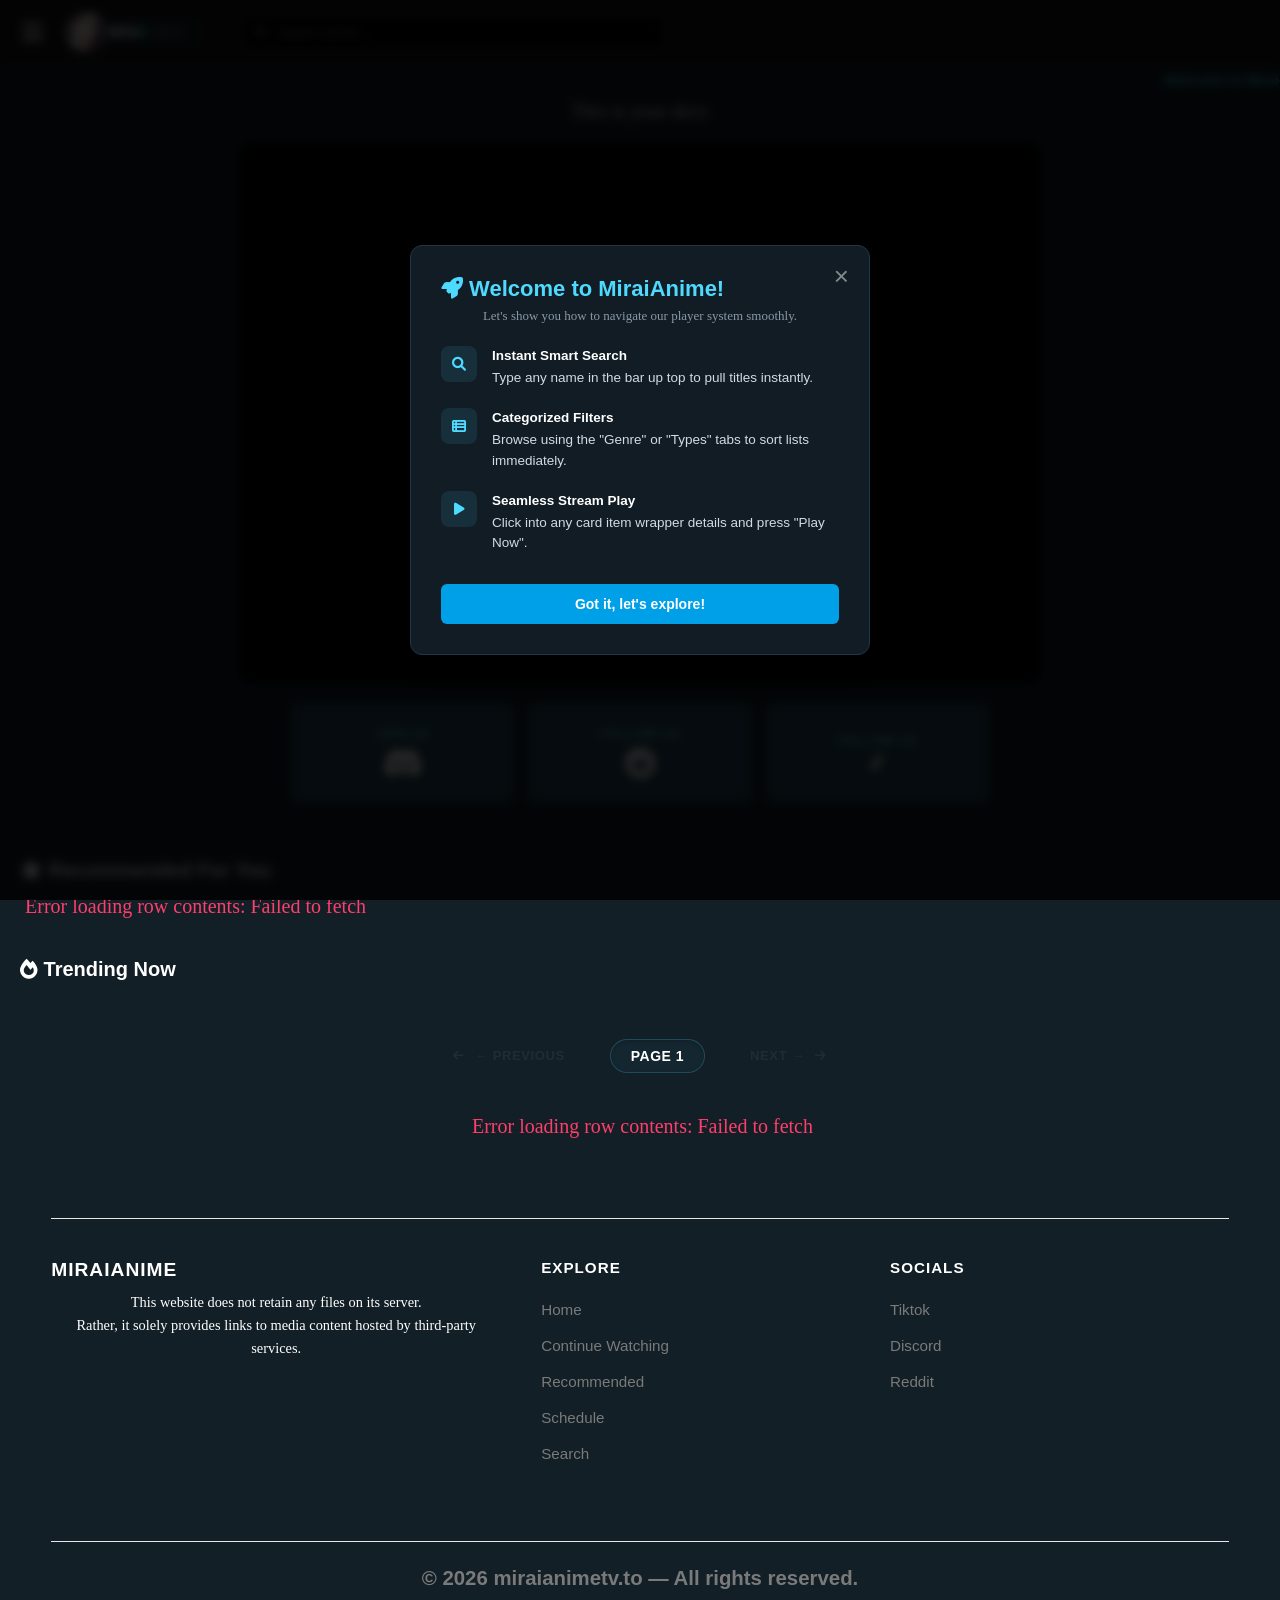
==== index.html @ 76610ba8 "Add files via upload" ====
<!DOCTYPE html>
<html lang="en">
<head>
    <meta charset="UTF-8">
    <meta http-equiv="X-UA-Compatible" content="IE=edge">
    <meta name="viewport" content="width=device-width, initial-scale=1.0">
    <title>Home - Mirai - Watch Anime Online, Free Anime Streaming</title>
    <link rel="icon" type="image/png" href="./Iroha.png">
    <link rel="stylesheet" href="./style.css">
    <link rel="stylesheet" href="./stylesheet.css">
    <link rel="stylesheet" href="https://cdnjs.cloudflare.com/ajax/libs/font-awesome/6.0.0-beta2/css/all.min.css" integrity="sha512-YWzhKL2whUzgiheMoBFwW8CKV4qpHQAEuvilg9FAn5VJUDwKZZxkJNuGM4XkWuk94WCrrwslk8yWNGmY1EduTA==" crossorigin="anonymous" referrerpolicy="no-referrer" /></head>
<body>
    <header>
    <nav>
           <ul class='nav-bar'>
                <input type='checkbox' id='check' />
                <label for="check" class="open-menu"><i class="fas fa-bars"></i></label>
                <label for="check" class="close-menu"><i class="fas fa-times"></i></label>

                <li class='logo'>
                    <a href='index.html'><img src='New Project 60 [25AD541].png' alt="Logo"/></a>
                </li>

                <li class="nav-search-item">
                    <div class="search-wrap">
                        <span class="search-icon" id="animeSearchBtn" style="cursor: pointer;"><i class="fas fa-search"></i></span>
                        <input type="text" id="animeSearchBox" placeholder="Search anime...">
                    </div>
                </li>

                <span class="menu">
                    <li>
                     <a href="index.html">Home</a></li>
                    <li class="nav-dropdown">
                                  <a href="#" class="dropdown-toggle" aria-haspopup="true" aria-expanded="false">
                                 Genre <i class="fas fa-angle-down"></i>
                           </a>
                          <ul class="dropdown-menu">
                            <li><button class="genre-link" data-genre="Action">Action</button></li>
                            <li><button class="genre-link" data-genre="Adventure">Adventure</button></li>
                            <li><button class="genre-link" data-genre="Comedy">Comedy</button></li>
                            <li><button class="genre-link" data-genre="Drama">Drama</button></li>
                            <li><button class="genre-link" data-genre="Ecchi">Ecchi</button></li>
                            <li><button class="genre-link" data-genre="Fantasy">Fantasy</button></li>
                            <li><button class="genre-link" data-genre="Horror">Horror</button></li>
                            <li><button class="genre-link" data-genre="Mahou Shoujo">Magical Girl</button></li>
                            <li><button class="genre-link" data-genre="Mecha">Mecha</button></li>
                            <li><button class="genre-link" data-genre="Music">Music</button></li>
                            <li><button class="genre-link" data-genre="Mystery">Mystery</button></li>
                            <li><button class="genre-link" data-genre="Psychological">Psychological</button></li>
                            <li><button class="genre-link" data-genre="Romance">Romance</button></li>
                            <li><button class="genre-link" data-genre="Sci-Fi">Sci-Fi</button></li>
                            <li><button class="genre-link" data-genre="Slice of Life">Slice of Life</button></li>
                            <li><button class="genre-link" data-genre="Sports">Sports</button></li>
                            <li><button class="genre-link" data-genre="Supernatural">Supernatural</button></li>
                            <li><button class="genre-link" data-genre="Thriller">Thriller</button></li>
</ul>
                    </li>
                    <li class="nav-dropdown">
                        <a href="#" class="dropdown-toggle" aria-haspopup="true" aria-expanded="false">
                            Types <i class="fas fa-angle-down"></i>
                        </a>
                        <ul class="dropdown-menu">
                            <li><button type="button" class="types-link" data-type="TV">TV Series</button></li>
                            <li><button type="button" class="types-link" data-type="MOVIE">Movies</button></li>
                            <li><button type="button" class="types-link" data-type="OVA">OVAs</button></li>
                            <li><button type="button" class="types-link" data-type="ONA">ONAs</button></li>
                            <li><button type="button" class="types-link" data-type="SPECIAL">Specials</button></li>
                            <li><button type="button" class="types-link" data-type="MUSIC">Music</button></li>
                        </ul>
                    </li>
                    <li><a href="">Updated</a></li>
                    <li><a href="">Feedback</a></li>
                </span>
            </ul>
        </nav>

    </header>

   
<marquee style="color: #4ed9ff; font-weight: bold; background-color: #121f26; padding: 8px 0; font-size: 14px; border-radius: 4px;">
        Welcome to Mirai-Anime! Stream your favorite series here at Miraianime
    </marquee>

<center>
<p><a href="https://share.google/QxGYC4pNsS1mOfUmy">This is your devs</a></p>
</center>
<center>
<div class="hero-container">
  <video id="hero-video" autoplay muted playsinline>
    <source src="irohamirai.mp4" type="video/mp4">
  </video>
  
  
  <img id="hero-image" src="Irohaa.jpg" alt="Hero Image" class="fade-out">
</div>

<div class="follow-us-row">
    <div class="follow-us-card">
        <span class="follow-us-label">Join us</span>
        <a href="https://discord.gg/sxFWDnvRP" target="_blank"><i class="fab fa-discord fa-2x"></i></a>
    </div>
    <div class="follow-us-card">
        <span class="follow-us-label">Follow us</span>
        <a href="https://www.reddit.com/user/Mirai-Animedev/?utm_source=share&utm_medium=mweb3x&utm_name=mweb3xcss&utm_term=1&utm_content=share_button" target="_blank"><i class="fab fa-reddit fa-2x"></i></a>
    </div>
    <div class="follow-us-card">
        <span class="follow-us-label">Follow us</span>
        <a href="https://www.tiktok.com/@miraianimeio?is_from_webapp=1&sender_device=pc" target="_blank"><i class="fab fa-tiktok"></i></a>
</div>
</center>
<br>
<br> 

     
    <div id="search-results-section" style="display: none;">
        <h3 class="section-title" id="search-title">🔍 Search Results</h3>
        <div id="search-container" class="anime-grid-container"></div>
    </div>

    
    <div id="main-homepage-content">
        
        <h3 class="section-title"><i class="fas fa-star"></i> Recommended For You</h3>
        <div class="carousel-viewport">
            <div id="recommended-container" class="anime-carousel-track"></div>
        </div>

        
        <h3 class="section-title"><i class="fas fa-fire"></i> Trending Now</h3>
        <div class="trending-controls">
            <button id="trending-prev-btn" type="button" disabled>&larr; Previous</button>
            <span id="trending-page-indicator" style="color: #ffffff; font-size: 14px;">Page 1</span>
            <button id="trending-next-btn" type="button" disabled>Next &rarr;</button>
        </div>
        <div id="trending-container" class="anime-grid-container"></div>
    </div>


     <footer class="modern-footer">
  <div class="footer-container"> 
    <div class="brand-section">
      <h2 class="footer-logo">MIRAIANIME</h2>
      <p class="footer-disclaimer">
        This website does not retain any files on its server.<br>
        Rather, it solely provides links to media content hosted by third-party services.
      </p>
    </div>

   
    <div class="footer-links-group">
      
      <div class="footer-col">
        <h3>EXPLORE</h3>
        <ul>
          <li><a href="#">Home</a></li>
          <li><a href="#">Continue Watching</a></li>
          <li><a href="#">Recommended</a></li>
          <li><a href="#">Schedule</a></li>
          <li><a href="#">Search</a></li>
        </ul>
      </div>

      
      <div class="footer-col">
        <h3>SOCIALS</h3>
        <ul>
          <li><a href="https://www.tiktok.com/@miraianimeio?is_from_webapp=1&sender_device=pc">Tiktok</a></li>
          <li><a href="https://discord.gg/sxFWDnvRP">Discord</a></li>
          <li><a href="https://www.reddit.com/user/Mirai-Animedev/?utm_source=share&utm_medium=mweb3x&utm_name=mweb3xcss&utm_term=1&utm_content=share_button">Reddit</a></li>
        </ul>
      </div>
    </div>
  </div>

  
  <div class="footer-bottom">
    <h2>&copy; 2026 miraianimetv.to &mdash; All rights reserved.</h2>
  </di>
</footer>





    <script src="script.js"></script>
</body>
</html>
---- style.css ----
* {
    box-sizing: border-box;
    margin: 0;
    padding: 0;
}

body {
    font-family: "Poppins", sans-serif;
    --color1: #FFF ;
    --color2: #181818 ;
    background-color: #121f26;
}

header {
    position: sticky;
    top: 0;
    z-index: 999999;
}

.nav-bar {
    width: 100%;
    display: flex;
    justify-content: flex-start;
    align-items: center;
    gap: 12px;
    list-style: none;
    position: relative;
    background-color: var(--color2);
    padding: 12px 18px;
    z-index: 999999;
}

.nav-search-item {
    position: relative;
    flex-grow: 1;
    max-width: 420px;
    margin: 0 0 0 10px;
    padding: 0;
}

.search-wrap {
    position: relative;
    width: 100%;
    display: flex;
    align-items: center;
}

#animeSearchBox {
    width: 100%;
    padding: 8px 12px 8px 34px;
    background-color: #050505;
    border: 1px solid #27272a;
    border-radius: 6px;
    color: #ffffff;
    font-size: 13px;
    outline: none;
    transition: all 0.2s ease;
}

.search-icon {
    position: absolute;
    left: 12px;
    z-index: 2;
    color: #71717a;
    pointer-events: none;
    font-size: 12px;
}

.logo {
    height: 40px;
    display: flex;
    align-items: center;
    flex-shrink: 0;
    overflow: hidden;
    margin-left: 0;
}

.logo img {
    height: 100%;     
    width: 172px;      
    object-fit: contain; 
    display: block;
}

/* Hamburger-toggled dropdown panel, same look at every screen size */
.menu {
    display: flex;
    flex-direction: column;
    align-items: center;
    justify-content: flex-start;
    gap: 16px;
    position: absolute;
    top: 64px;
    left: 10px;
    right: auto;
    width: 200px;
    z-index: 1000001;
    background-color: var(--color2);
    border: 1px solid #2d3748;
    border-radius: 8px;
    padding: 16px 20px;
    box-shadow: 0 18px 38px rgba(0,0,0,.35);
    opacity: 0;
    visibility: hidden;
    transform: translateX(-20px);
    transition: transform 0.3s cubic-bezier(0.4, 0, 0.2, 1), opacity 0.3s ease, visibility 0.3s;
}

.menu > li {
    padding-left: 0;
    margin: 0;
    flex-basis: auto;
    width: 100%;
    text-align: center;
}

.menu li a, .menu li button {
    display: inline-block;
    text-decoration: none;
    color: var(--color1);
    text-align: center;
    transition: color 0.2s ease-in-out;
    position: relative;
    text-transform: uppercase;
    background: transparent;
    border: 0;
    cursor: pointer;
    font: inherit;
    width: 100%;
    padding: 8px 0;
}

.menu li a:hover, .menu li button:hover {
    color: #4ed9ff;
    background-color: rgba(78, 217, 255, 0.08);
}

#check:checked ~ .menu {
    opacity: 1;
    visibility: visible;
    transform: translateX(0);
}

#check:checked ~ .open-menu {
    display: none !important;
}

#check:checked ~ .close-menu {
    display: flex !important;
}

.nav-dropdown {
    position: static;
}

.dropdown-toggle {
    display: inline-flex; 
    align-items: center; 
    gap: 6px;
}

.dropdown-menu {
    position: absolute;
    top: 0; 
    left: calc(100% + 10px); 
    width: max-content;
    max-width: 78vw;
    max-height: 92vh; 
    overflow-y: auto;
    background: #111827;
    border: 1px solid #2d3748;
    border-radius: 10px;
    padding: 8px; 
    display: grid;
    grid-template-columns: repeat(3, minmax(110px, 1fr));
    grid-template-rows: repeat(10, auto);
    gap: 2px 6px; 
    opacity: 0;
    visibility: hidden;
    transform: scale(0.95) translateX(-10px);
    transform-origin: left top;
    transition: transform 0.25s cubic-bezier(0.34, 1.56, 0.64, 1), opacity 0.2s ease, visibility 0.2s;
    z-index: 1000002;
    list-style: none;
    box-shadow: 5px 15px 35px rgba(0,0,0,0.5);
}

.nav-dropdown.open .dropdown-menu {
    opacity: 1;
    visibility: visible;
    transform: scale(1) translateX(0);
}

.genre-link, .types-link {
    width: 100%;
    padding: 3px 4px; 
    border-radius: 4px;
    color: #f3f4f6;
    text-align: center; 
    text-transform: none;
    white-space: nowrap;
    list-style: none;
    font-size: 10px; 
    letter-spacing: 0.2px;
    transition: background 0.15s ease, transform 0.1s ease;
}

.dropdown-menu li {
    list-style: none;
}

.genre-link:hover, .types-link:hover {
    background: #1f2937;
    transform: translateY(-1px);
}

.menu > li > a::after {
    content: "";
    position: absolute;
    bottom: 0;
    left: 50%;
    width: 0;
    height: 1px;
    background-color: var(--color1);
    transition: all 0.2s ease-in-out;
    transform: translateX(-50%);
}

.menu > li > a:hover:after {
    width: 80%;
}

.open-menu, .close-menu {
    position: relative;
    color: var(--color1);
    cursor: pointer;
    font-size: 1.5rem;
    z-index: 1000003;
    transition: transform 0.2s ease;
    display: flex;
    align-items: center;
    justify-content: center;
    width: 28px;
    height: 28px;
}

.open-menu:hover, .close-menu:hover {
    transform: scale(1.1);
}

.open-menu {
    order: -1;
    margin-right: -9px;
}

.close-menu {
    display: none;
    order: -1;
    margin-right: -9px;
}

#check { display: none; }

#main-homepage-content {
    max-width: 1400px;
    margin: 0 auto;
}

.responsive-index-title, #search-results-section h2 {
    color: #ffffff !important;
    font-size: 22px;
    font-weight: 700;
    margin: 10px 0 18px 0;
    display: flex;
    align-items: center;
    gap: 10px;
    letter-spacing: 0.3px;
    text-shadow: 0 2px 4px rgba(0,0,0,0.2);
}

/* All Anime index: 7 cards per row (7x3 = 21 per page) */
#all-anime-container, #search-container {
    grid-template-columns: repeat(7, 1fr);
}

@media (max-width: 1100px) {
    #all-anime-container, #search-container {
        grid-template-columns: repeat(4, 1fr);
    }
}

@media (max-width: 768px) {
    #all-anime-container, #search-container {
        grid-template-columns: repeat(3, minmax(0, 1fr));
    }
}

@media (max-width: 480px) {
    #all-anime-container, #search-container {
        grid-template-columns: repeat(2, minmax(0, 1fr));
    }
}

.filter-bar {
    display: flex;
    flex-wrap: wrap;
    gap: 12px;
    margin-bottom: 25px;
    padding: 14px;
    background: rgba(255, 255, 255, 0.02);
    border: 1px solid rgba(78, 217, 255, 0.08);
    border-radius: 12px;
}

.filter-bar select {
    appearance: none;
    -webkit-appearance: none;
    -moz-appearance: none;
    background-color: #1a2c38;
    background-image: url("data:image/svg+xml;utf8,<svg xmlns='http://www.w3.org/2000/svg' width='12' height='12' fill='%234ed9ff' viewBox='0 0 16 16'><path d='M7.247 11.14 2.451 5.658C1.885 5.013 2.345 4 3.204 4h9.592a1 1 0 0 1 .753 1.659l-4.796 5.48a1 1 0 0 1-1.506 0z'/></svg>");
    background-repeat: no-repeat;
    background-position: calc(100% - 14px) center;
    color: #ffffff;
    font-family: "Poppins", sans-serif;
    font-size: 13px;
    font-weight: 500;
    padding: 10px 36px 10px 16px;
    border: 1px solid rgba(78, 217, 255, 0.15);
    border-radius: 8px;
    cursor: pointer;
    min-width: 120px;
    outline: none;
    box-shadow: 0 4px 10px rgba(0, 0, 0, 0.15);
    transition: all 0.2s ease-in-out;
}

.filter-bar select:hover {
    background-color: #223a4a;
    border-color: #4ed9ff;
    box-shadow: 0 4px 14px rgba(78, 217, 255, 0.15);
}

.filter-bar select:focus {
    border-color: #00a0e9;
    box-shadow: 0 0 0 3px rgba(0, 160, 233, 0.25);
}

.filter-bar select option {
    background-color: #121f26;
    color: #ffffff;
    padding: 10px;
}

.unified-controls, .trending-controls {
    display: flex;
    align-items: center;
    justify-content: center;
    gap: 20px;
    padding: 30px 20px;
    margin-top: 20px;
}

.unified-controls button, .trending-controls button {
    border: 1px solid rgba(78, 217, 255, 0.1);
    background: linear-gradient(135deg, #1b3545 0%, #0f1a21 100%);
    color: #ffffff;
    padding: 11px 24px;
    border-radius: 50px;
    cursor: pointer;
    font-weight: 600;
    font-size: 13px;
    letter-spacing: 0.6px;
    text-transform: uppercase;
    box-shadow: 0 6px 15px rgba(0, 0, 0, 0.25), inset 0 1px 0 rgba(255, 255, 255, 0.05);
    transition: all 0.25s cubic-bezier(0.4, 0, 0.2, 1);
    display: inline-flex;
    align-items: center;
    gap: 10px;
}

.unified-controls button:hover:not(:disabled), .trending-controls button:hover:not(:disabled) {
    background: linear-gradient(135deg, #00a0e9 0%, #007bb3 100%);
    border-color: #4ed9ff;
    box-shadow: 0 8px 20px rgba(0, 160, 233, 0.4);
    transform: translateY(-2px);
}

/* Only the "previous" button gets a left arrow, only "next" gets a right arrow */
.unified-controls button[id*="prev"]::before,
.trending-controls button[id*="prev"]::before {
    content: "\f060";
    font-family: "Font Awesome 5 Free", "Font Awesome 6 Free";
    font-weight: 900;
    font-size: 12px;
    transition: transform 0.2s ease;
}

.unified-controls button[id*="next"]::after,
.trending-controls button[id*="next"]::after {
    content: "\f061";
    font-family: "Font Awesome 5 Free", "Font Awesome 6 Free";
    font-weight: 900;
    font-size: 12px;
    transition: transform 0.2s ease;
}

.unified-controls button[id*="prev"]:hover::before,
.trending-controls button[id*="prev"]:hover::before { 
    transform: translateX(-3px); 
}

.unified-controls button[id*="next"]:hover::after,
.trending-controls button[id*="next"]:hover::after { 
    transform: translateX(3px); 
}

.unified-controls button:active:not(:disabled), .trending-controls button:active:not(:disabled) {
    transform: translateY(0);
    box-shadow: 0 4px 10px rgba(0, 160, 233, 0.3);
}

.unified-controls button:disabled, .trending-controls button:disabled {
    opacity: 0.25;
    background: #141f26;
    color: #4b5563;
    border-color: transparent;
    box-shadow: none;
    cursor: not-allowed;
    transform: none;
}

.unified-controls span, .trending-controls span {
    color: #4ed9ff;
    font-weight: 600;
    font-size: 13px;
    letter-spacing: 0.5px;
    text-transform: uppercase;
    background: rgba(27, 53, 69, 0.4);
    padding: 8px 20px;
    border-radius: 50px;
    border: 1px solid rgba(78, 217, 255, 0.2);
    box-shadow: inset 0 2px 4px rgba(0,0,0,0.2);
}

.characters-section {
    margin-top: 40px;
    width: 100%;
}

.characters-title {
    color: #ffffff;
    font-size: 20px;
    font-weight: 600;
    margin-bottom: 15px;
    display: flex;
    align-items: center;
    gap: 8px;
}

.characters-scroll-container {
    display: flex;
    gap: 15px;
    overflow-x: auto;
    padding-bottom: 15px;
    scrollbar-width: thin;
    scrollbar-color: #23495f #121f26;
}

.characters-scroll-container::-webkit-scrollbar { height: 8px; }
.characters-scroll-container::-webkit-scrollbar-track { background: #121f26; }
.characters-scroll-container::-webkit-scrollbar-thumb { background-color: #23495f; border-radius: 4px; }

.character-card {
    flex: 0 0 110px;
    background-color: #14222b;
    border: 1px solid rgba(255, 255, 255, 0.05);
    border-radius: 6px;
    overflow: hidden;
    display: flex;
    flex-direction: column;
    align-items: center;
    text-align: center;
    padding-bottom: 8px;
    box-shadow: 0 4px 10px rgba(0,0,0,0.3);
}

.character-img {
    width: 100%;
    aspect-ratio: 3 / 4;
    object-fit: cover;
    margin-bottom: 6px;
}

.character-name {
    color: #ffffff;
    font-size: 11px;
    font-weight: bold;
    padding: 0 4px;
    line-height: 1.3;
    display: -webkit-box;
    -webkit-line-clamp: 2;
    -webkit-box-orient: vertical;
    overflow: hidden;
    text-overflow: ellipsis;
    height: 28px;
}

.character-role {
    color: #8bdcff;
    font-size: 9px;
    text-transform: uppercase;
    margin-top: 2px;
    letter-spacing: 0.5px;
}

@media (max-width: 900px) {
    .nav-dropdown { display: flex; flex-direction: column; align-items: center; }

    .dropdown-menu {
        position: static;
        margin-top: 8px;
        width: 160px;
        max-width: 90vw;
        opacity: 0;
        visibility: hidden;
        transform: none;
        display: none;
        grid-template-columns: 1fr;
        gap: 4px;
    }

    .nav-dropdown.open .dropdown-menu {
        display: grid;
        opacity: 1;
        visibility: visible;
        animation: fadeInMobile 0.2s ease-out forwards;
    }
}

@media (max-width: 610px) {
    .menu { width: 180px; }
}

@keyframes fadeInMobile {
    from { opacity: 0; transform: translateY(-5px); }
    to { opacity: 1; transform: translateY(0); }
}

@media (max-width: 768px) {
    .anime-grid-container {
        grid-template-columns: repeat(3, minmax(0, 1fr));
        gap: 8px;
        padding: 10px;
    }
}

@media (max-width: 480px) {
    .nav-search-item { max-width: 180px; }
    .logo img { width: 120px; }
    .anime-grid-container {
        grid-template-columns: repeat(2, minmax(0, 1fr));
        gap: 6px;
    }
    .filter-bar select {
        width: 100%;
        background-position: calc(100% - 16px) center;
    }
}
---- stylesheet.css ----
body {
  background-color: #121f26;
}
p {
  color: white;
  text-align: center;
}


h1 {
  color: white;
  text-align: center;
}

p {
  font-family: verdana;
  font-size: 20px;
}

a {
    color: inherit;
    text-decoration: none;
}

.follow-us-row {
    display: flex;
    gap: 12px;
    width: min(90%, 700px);
    margin: 4px auto 0;    /* ✅ halos dikit na sa hero */
    flex-wrap: wrap;
    justify-content: center;
}

.follow-us-card {
    flex: 1 1 200px;
    background-color: #23495f;
    padding: 20px 22px;
    border-radius: 8px;
    display: flex;
    flex-direction: column;
    gap: 6px;
    min-height: 100px;
    justify-content: center;
}

.follow-us-label {
    color: #8bdcff;
    font-size: 12px;
    font-weight: 700;
    text-transform: uppercase;
    letter-spacing: 0.08em;
}

.follow-us-card a {
    color: #ffffff;
    font-weight: 600;
    text-decoration: none;
}

.follow-us-card a:hover {
    color: #4ed9ff;
}

@media (max-width: 600px) {
    .follow-us-row {
        flex-direction: row;
    }
}


@media (max-width: 768px) {
  #anime-list-container {
    grid-template-columns: repeat(3, minmax(0, 1fr));
  }
}
@media (max-width: 480px) {
  #anime-list-container {
    grid-template-columns: repeat(2, minmax(0, 1fr));
  }
}








.showcase-banner {
    width: 100%;
    max-width: 850px;
    margin: 20px auto;
    border-radius: 12px;
    overflow: hidden;
    box-shadow: 0 15px 35px rgba(0, 0, 0, 0.6);
    border: 1px solid rgba(255, 255, 255, 0.08);
    padding: 25px;
    box-sizing: border-box;
    text-align: left;
    position: relative;
    
    
    background-color: #14222b;
    background-size: cover;
    background-position: center top;
}


.meta-grid {
    display: flex;
    gap: 24px;
    flex-wrap: wrap;
    position: relative;
    z-index: 2;
}

.poster-box {
    width: 160px;
    height: 235px;
    background: #000;
    border-radius: 8px;
    overflow: hidden;
    box-shadow: 0 8px 20px rgba(0, 0, 0, 0.5);
}

.poster-box img {
    width: 100%;
    height: 100%;
    object-fit: cover;
}

.details-box {
    flex: 1;
    min-width: 250px;
    font-family: sans-serif;
}

.details-box h2 { 
    margin: 0 0 15px 0; 
    color: #ffffff; 
    font-size: 32px;
    font-weight: bold;
}

.badge-row {
    display: flex;
    flex-wrap: wrap;
    gap: 8px;
    margin-bottom: 12px;
}

.meta-badge {
    background-color: rgba(255, 255, 255, 0.08);
    border: 1px solid rgba(255, 255, 255, 0.12);
    color: #ffffff;
    font-size: 13px;
    padding: 5px 14px;
    border-radius: 4px;
    font-weight: 500;
    display: inline-flex;
    align-items: center;
    gap: 5px;
}

.meta-badge.rating-star {
    color: #ffc107;
    background-color: rgba(255, 193, 7, 0.12);
    border-color: rgba(255, 193, 7, 0.2);
}

.genre-badge {
    background-color: rgba(229, 9, 20, 0.15);
    border: 1px solid rgba(229, 9, 20, 0.3);
    color: #ff5263;
    font-size: 11px;
    text-transform: uppercase;
    letter-spacing: 0.5px;
    padding: 4px 12px;
    border-radius: 4px;
    font-weight: bold;
}

.synopsis-area {
    margin-top: 20px;
    font-family: sans-serif;
}

.synopsis-area h4 {
    display: none; 
}

.synopsis-area p { 
    color: rgba(255, 255, 255, 0.75); 
    font-size: 14px; 
    line-height: 1.6; 
    text-align: left; 
    margin: 0 0 25px 0; 
    max-width: 720px;
}

.play-now-container {
    margin-top: 25px;
    text-align: center;
    position: relative;
    z-index: 2;
}

.play-now-btn {
    display: inline-flex;
    align-items: center;
    justify-content: center;
    gap: 10px;
    background-color: #00a0e9;
    color: #ffffff;
    text-decoration: none;
    font-family: sans-serif;
    font-size: 16px; 
    font-weight: bold;
    text-transform: uppercase;
    letter-spacing: 0.5px;
    padding: 14px 50px; 
    border-radius: 6px;
    box-shadow: 0 4px 14px rgba(0, 160, 233, 0.4);
    transition: background-color 0.2s, transform 0.1s, box-shadow 0.2s;
}

.play-now-btn:hover {
    background-color: #008ecf;
    box-shadow: 0 6px 18px rgba(0, 160, 233, 0.6);
}

.play-now-btn:active {
    transform: scale(0.97);
}












        body {
            background-color: #121f26;
            margin: 0;
            padding: 0;
            font-family: sans-serif;
        }

        
        .section-title {
            color: #ffffff;
            font-size: 20px;
            font-weight: bold;
            padding: 20px 20px 5px 20px;
            margin: 0;
        }

        
        .anime-grid-container {
            display: grid;
            grid-template-columns: repeat(auto-fill, minmax(150px, 1fr)); 
            gap: 14px;
            padding: 10px 20px 20px 20px;
            background-color: #121f26;
        }

        /* .trending-controls button styling now lives in style.css,
           shared with the All Anime index prev/next buttons so both pages match. */

        .carousel-viewport {
            overflow: hidden;
            padding: 8px 0 20px 20px;
            position: relative;
        }

        .anime-carousel-track {
            display: flex;
            gap: 14px;
            width: max-content;
            animation: recommendedScroll 24s linear infinite;
            will-change: transform;
        }

        .anime-carousel-track:hover {
            animation-play-state: paused;
        }

        .anime-carousel-track .anime-card {
            width: 150px !important;
            flex: 0 0 150px !important;
        }

        @keyframes recommendedScroll {
            from {
                transform: translateX(0);
            }
            to {
                transform: translateX(-50%);
            }
        }

        
        @media (max-width: 768px) {
            .anime-grid-container {
                grid-template-columns: repeat(3, minmax(0, 1fr));
                gap: 8px;
                padding: 10px;
            }
            .section-title {
                padding: 15px 10px 5px 10px;
                font-size: 18px;
            }
            .carousel-viewport {
                padding-left: 10px;
            }
            .anime-carousel-track {
                gap: 10px;
            }
            .anime-carousel-track .anime-card {
                width: 130px !important;
                flex-basis: 130px !important;
            }
        }
        @media (max-width: 480px) {
            .anime-grid-container {
                grid-template-columns: repeat(2, minmax(0, 1fr));
                gap: 6px;
            }
        }




.slider {
  width: 100%;
  height: 400px;
  position: relative;
  overflow: hidden;
  border-radius: 8px;
}

.slides {
  width: 300%;
  height: 100%;
  display: flex;
}

.slides input {
  display: none;
}

.slide {
  width: 100%;
  transition: 0.6s;
}

.slide img {
  width: 100%;
  height: 100%;
  object-fit: cover;
}


.navigation-manual {
  position: absolute;
  width: 100%;
  bottom: 10px;
  display: flex;
  justify-content: center;
}

.manual-btn {
  border: 2px solid #fff;
  padding: 5px;
  border-radius: 50%;
  cursor: pointer;
  transition: 0.3s;
  margin: 0 5px;
}

.manual-btn:hover {
  background: #fff;
}

    .navigation-auto {
  position: absolute;
  display: flex;
  width: 100%;
  justify-content: center;
  bottom: 10px;
}

.navigation-auto div {
  border: 2px solid #fff;
  padding: 5px;
  border-radius: 50%;
  transition: 0.3s;
  margin: 0 5px;
}


#radio1:checked ~ .first {
  margin-left: 0;
}
#radio2:checked ~ .first {
  margin-left: -100%;
}
#radio3:checked ~ .first {
  margin-left: -200%;
}


.hero-container {
  position: relative;
  width: 90%;
  max-width: 800px;
  aspect-ratio: 16 / 9;   
  min-height: 200px;      
  margin: 20px auto;
  overflow: hidden;
  background-color: #000;
  border-radius: 12px;
}


@media (min-width: 1024px) {
  .hero-container {
    height: 60vh;         
    max-height: 600px;    
  }
}

.hero-container video,
.hero-container img {
  width: 100%;
  height: 100%;
  object-fit: cover;
  position: absolute;
  top: 0;
  left: 0;
}

.fade-out {
  opacity: 0;
  transition: opacity 1.2s ease-in-out;
}

.fade-in {
  opacity: 1;
}




.modern-footer {
  background-color: #121f26; 
  color: #7a7a7a;            
  padding: 60px 4% 30px 4%;
  font-family: -apple-system, BlinkMacSystemFont, sans-serif;
}


.footer-container {
  border-top: 1px solid #ebe5e5; 
  padding-top: 40px;             
  margin-top: 0;
  
 
  display: flex;
  flex-wrap: wrap;
  justify-content: space-between;
  max-width: 1200px;
  margin: 0 auto;
  gap: 40px;
}



.footer-container {
  display: flex;
  flex-wrap: wrap;
  justify-content: space-between;
  max-width: 1200px;
  margin: 0 auto;
  gap: 40px;
}


.brand-section {
  flex: 1;
  min-width: 280px;
  max-width: 450px;
  text-align: left; 
}

.footer-logo {
  color: #ffffff;
  font-size: 1.2rem;
  font-weight: 700;
  letter-spacing: 1px;
  margin-bottom: 10px;
}

.footer-disclaimer {
  font-size: 0.9rem;
  line-height: 1.6;
  margin-bottom: 25px;
}


.footer-links-group {
  display: flex;
  flex-wrap: nowrap; 
  flex: 1;
  min-width: 280px;  
  gap: 10px;
}

.footer-col {
  width: 50%;        
}

.footer-col h3 {
  color: #ffffff;
  font-size: 0.95rem;
  font-weight: 700;
  letter-spacing: 1px;
  margin-bottom: 25px;
}


.footer-col ul {
  list-style: none;
  padding: 0;
  margin: 0;
}

.footer-col ul li {
  margin-bottom: 18px;
}

.footer-col ul li a {
  color: #7a7a7a;
  text-decoration: none;
  font-size: 0.95rem;
  transition: color 0.2s ease;
}

.footer-col ul li a:hover {
  color: #ffffff;
}


.version-tag {
  background-color: #1e1f29;
  color: #707dfd;
  font-size: 0.75rem;
  font-weight: 700;
  padding: 3px 8px;
  border-radius: 20px;
  margin-left: 6px;
  display: inline-block;
  vertical-align: middle;
}

.footer-bottom {
  border-top: 1px solid #ebe5e5;
  margin-top: 60px;
  padding-top: 25px;
  text-align: center;
  font-size: 0.85rem;
}



.anime-card {
  width: 100%;
  display: flex;
  flex-direction: column;
  box-sizing: border-box;
  font-family: 'Inter', sans-serif;
  cursor: pointer;
  -webkit-tap-highlight-color: transparent;
}


.poster-container {
  width: 100%;
  position: relative;
  border-radius: 10px;
  overflow: hidden;
  aspect-ratio: 2 / 3;
  background-color: #0b111e;
  box-shadow: 0 4px 12px rgba(0,0,0,0.3);
  
  transition: transform 0.3s cubic-bezier(0.25, 0.8, 0.25, 1), box-shadow 0.3s ease;
}

.poster-link {
  display: block;
  width: 100%;
  height: 100%;
}

.poster-image {
  width: 100%;
  height: 100%;
  object-fit: cover;
  display: block;
  transition: transform 0.4s cubic-bezier(0.25, 0.8, 0.25, 1);
}

.card-title a {
  color: #f8fafc;
  text-decoration: none;
  transition: color 0.2s ease;
}



@media (hover: hover) {
  
  .anime-card:hover .poster-container {
    transform: translateY(-6px);
    box-shadow: 0 16px 32px rgba(0,0,0,0.6);
  }
  
  
  .anime-card:hover .poster-image {
    transform: scale(1.06);
  }

  
  .anime-card:hover .card-title a {
    color: #3b82f6;
  }
}



.anime-card:active .poster-container {
  transform: scale(0.96);
  box-shadow: 0 2px 6px rgba(0,0,0,0.4);
  transition: transform 0.1s ease, box-shadow 0.1s ease; /* Fast response time */
}


.anime-card:active .card-title a {
  color: #3b82f6;
  opacity: 0.9;
}



.format-badge {
  position: absolute;
  top: 10px;
  left: 10px;
  background: rgba(15, 23, 42, 0.8);
  backdrop-filter: blur(4px);
  -webkit-backdrop-filter: blur(4px);
  color: #cbd5e1;
  font-size: 10px;
  font-weight: 700;
  padding: 4px 8px;
  border-radius: 4px;
  text-transform: uppercase;
  letter-spacing: 0.5px;
  pointer-events: none;
}


.info-overlay {
  position: absolute;
  bottom: 0;
  left: 0;
  right: 0;
  background: linear-gradient(to top, rgba(11, 17, 30, 0.95) 0%, rgba(11, 17, 30, 0.6) 60%, rgba(11, 17, 30, 0) 100%);
  padding: 20px 10px 10px 10px;
  display: flex;
  align-items: center;
  justify-content: space-between;
  gap: 4px;
  pointer-events: none;
}


.badge-group {
  display: flex;
  gap: 4px;
  align-items: center;
}

.badge {
  color: white;
  font-size: 10px;
  font-weight: 700;
  padding: 3px 6px;
  border-radius: 4px;
  display: flex;
  align-items: center;
  gap: 4px;
}

.badge-sub { background-color: #3b82f6; }
.badge-dub { background-color: #ef4444; }

.ep-count {
  font-size: 11px;
  font-weight: 600;
  color: #94a3b8;
  display: flex;
  align-items: center;
  gap: 4px;
}

.ep-count i {
  font-size: 9px;
}


.card-title {
  margin: 12px 0 0 0;
  font-size: 13px;
  font-weight: 600;
  line-height: 1.4;
  display: -webkit-box;
  -webkit-line-clamp: 2;
  -webkit-box-orient: vertical;
  overflow: hidden;
  text-overflow: ellipsis;
  height: 36.4px;
}
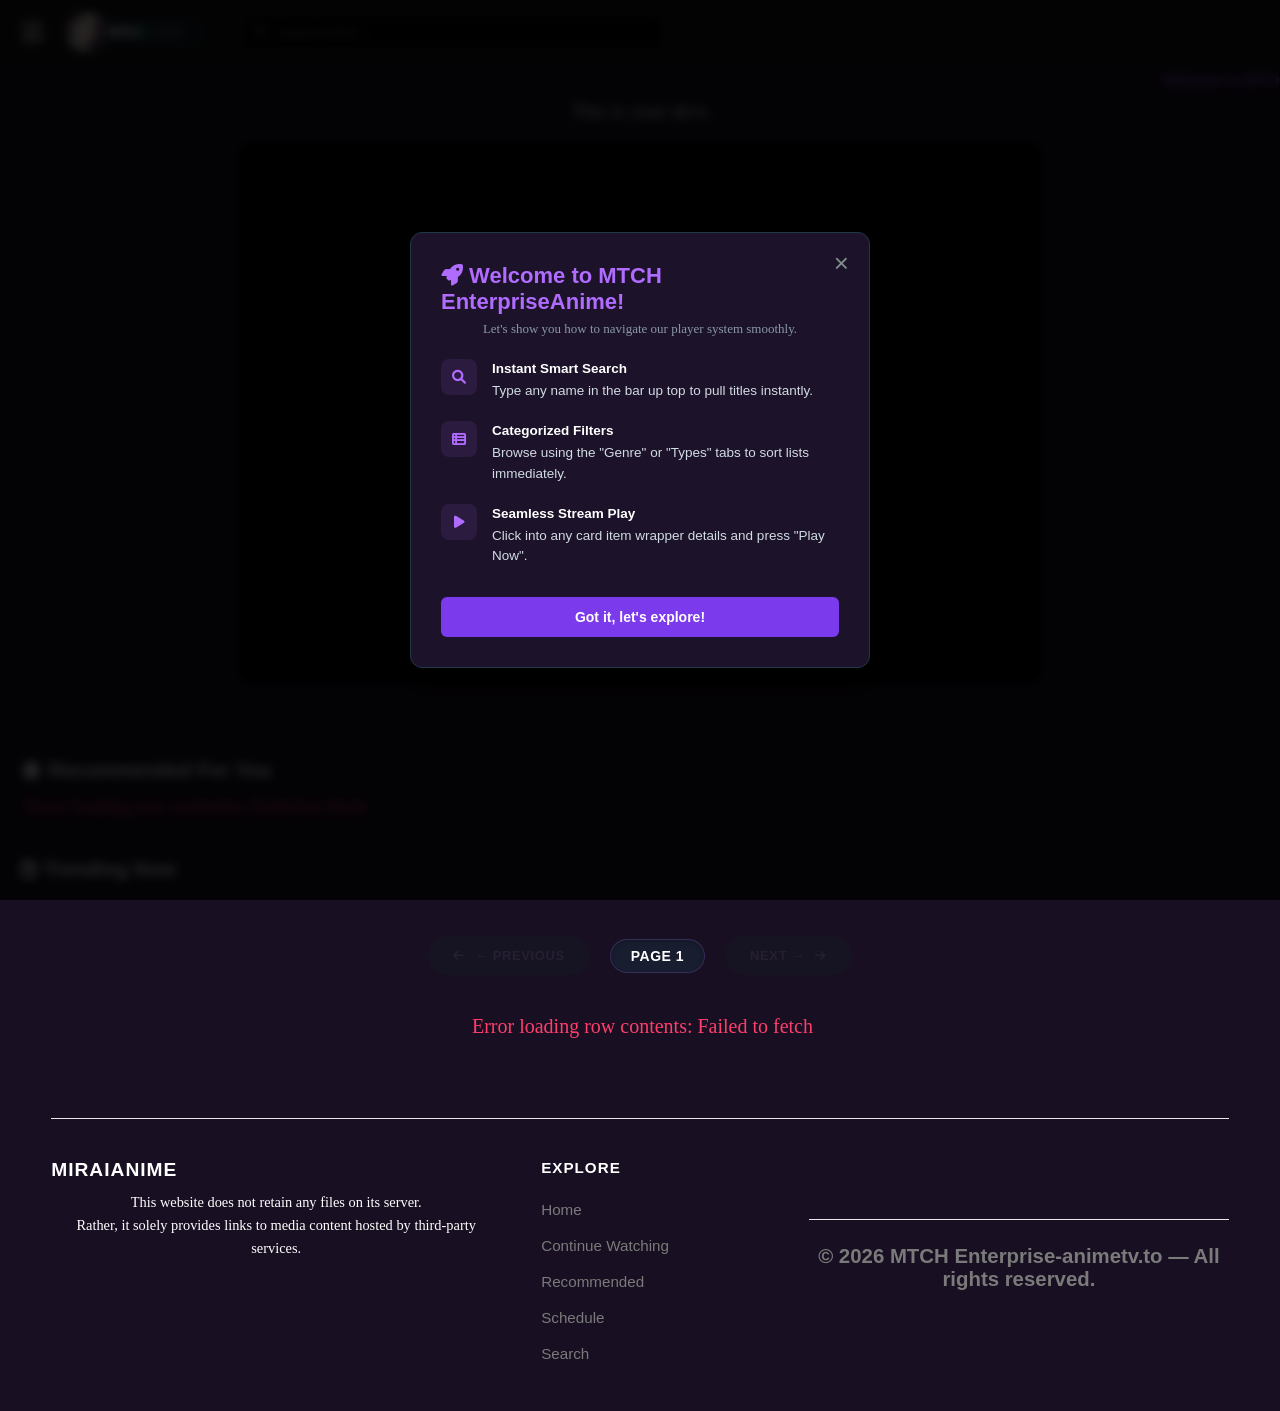
==== commit 8304918a: "Add files via upload" ====
--- a/index.html
+++ b/index.html
@@ -1,188 +1,167 @@
-<!DOCTYPE html>
-<html lang="en">
-<head>
-    <meta charset="UTF-8">
-    <meta http-equiv="X-UA-Compatible" content="IE=edge">
-    <meta name="viewport" content="width=device-width, initial-scale=1.0">
-    <title>Home - Mirai - Watch Anime Online, Free Anime Streaming</title>
-    <link rel="icon" type="image/png" href="./Iroha.png">
-    <link rel="stylesheet" href="./style.css">
-    <link rel="stylesheet" href="./stylesheet.css">
-    <link rel="stylesheet" href="https://cdnjs.cloudflare.com/ajax/libs/font-awesome/6.0.0-beta2/css/all.min.css" integrity="sha512-YWzhKL2whUzgiheMoBFwW8CKV4qpHQAEuvilg9FAn5VJUDwKZZxkJNuGM4XkWuk94WCrrwslk8yWNGmY1EduTA==" crossorigin="anonymous" referrerpolicy="no-referrer" /></head>
-<body>
-    <header>
-    <nav>
-           <ul class='nav-bar'>
-                <input type='checkbox' id='check' />
-                <label for="check" class="open-menu"><i class="fas fa-bars"></i></label>
-                <label for="check" class="close-menu"><i class="fas fa-times"></i></label>
-
-                <li class='logo'>
-                    <a href='index.html'><img src='New Project 60 [25AD541].png' alt="Logo"/></a>
-                </li>
-
-                <li class="nav-search-item">
-                    <div class="search-wrap">
-                        <span class="search-icon" id="animeSearchBtn" style="cursor: pointer;"><i class="fas fa-search"></i></span>
-                        <input type="text" id="animeSearchBox" placeholder="Search anime...">
-                    </div>
-                </li>
-
-                <span class="menu">
-                    <li>
-                     <a href="index.html">Home</a></li>
-                    <li class="nav-dropdown">
-                                  <a href="#" class="dropdown-toggle" aria-haspopup="true" aria-expanded="false">
-                                 Genre <i class="fas fa-angle-down"></i>
-                           </a>
-                          <ul class="dropdown-menu">
-                            <li><button class="genre-link" data-genre="Action">Action</button></li>
-                            <li><button class="genre-link" data-genre="Adventure">Adventure</button></li>
-                            <li><button class="genre-link" data-genre="Comedy">Comedy</button></li>
-                            <li><button class="genre-link" data-genre="Drama">Drama</button></li>
-                            <li><button class="genre-link" data-genre="Ecchi">Ecchi</button></li>
-                            <li><button class="genre-link" data-genre="Fantasy">Fantasy</button></li>
-                            <li><button class="genre-link" data-genre="Horror">Horror</button></li>
-                            <li><button class="genre-link" data-genre="Mahou Shoujo">Magical Girl</button></li>
-                            <li><button class="genre-link" data-genre="Mecha">Mecha</button></li>
-                            <li><button class="genre-link" data-genre="Music">Music</button></li>
-                            <li><button class="genre-link" data-genre="Mystery">Mystery</button></li>
-                            <li><button class="genre-link" data-genre="Psychological">Psychological</button></li>
-                            <li><button class="genre-link" data-genre="Romance">Romance</button></li>
-                            <li><button class="genre-link" data-genre="Sci-Fi">Sci-Fi</button></li>
-                            <li><button class="genre-link" data-genre="Slice of Life">Slice of Life</button></li>
-                            <li><button class="genre-link" data-genre="Sports">Sports</button></li>
-                            <li><button class="genre-link" data-genre="Supernatural">Supernatural</button></li>
-                            <li><button class="genre-link" data-genre="Thriller">Thriller</button></li>
-</ul>
-                    </li>
-                    <li class="nav-dropdown">
-                        <a href="#" class="dropdown-toggle" aria-haspopup="true" aria-expanded="false">
-                            Types <i class="fas fa-angle-down"></i>
-                        </a>
-                        <ul class="dropdown-menu">
-                            <li><button type="button" class="types-link" data-type="TV">TV Series</button></li>
-                            <li><button type="button" class="types-link" data-type="MOVIE">Movies</button></li>
-                            <li><button type="button" class="types-link" data-type="OVA">OVAs</button></li>
-                            <li><button type="button" class="types-link" data-type="ONA">ONAs</button></li>
-                            <li><button type="button" class="types-link" data-type="SPECIAL">Specials</button></li>
-                            <li><button type="button" class="types-link" data-type="MUSIC">Music</button></li>
-                        </ul>
-                    </li>
-                    <li><a href="">Updated</a></li>
-                    <li><a href="">Feedback</a></li>
-                </span>
-            </ul>
-        </nav>
-
-    </header>
-
-   
-<marquee style="color: #4ed9ff; font-weight: bold; background-color: #121f26; padding: 8px 0; font-size: 14px; border-radius: 4px;">
-        Welcome to Mirai-Anime! Stream your favorite series here at Miraianime
-    </marquee>
-
-<center>
-<p><a href="https://share.google/QxGYC4pNsS1mOfUmy">This is your devs</a></p>
-</center>
-<center>
-<div class="hero-container">
-  <video id="hero-video" autoplay muted playsinline>
-    <source src="irohamirai.mp4" type="video/mp4">
-  </video>
-  
-  
-  <img id="hero-image" src="Irohaa.jpg" alt="Hero Image" class="fade-out">
-</div>
-
-<div class="follow-us-row">
-    <div class="follow-us-card">
-        <span class="follow-us-label">Join us</span>
-        <a href="https://discord.gg/sxFWDnvRP" target="_blank"><i class="fab fa-discord fa-2x"></i></a>
-    </div>
-    <div class="follow-us-card">
-        <span class="follow-us-label">Follow us</span>
-        <a href="https://www.reddit.com/user/Mirai-Animedev/?utm_source=share&utm_medium=mweb3x&utm_name=mweb3xcss&utm_term=1&utm_content=share_button" target="_blank"><i class="fab fa-reddit fa-2x"></i></a>
-    </div>
-    <div class="follow-us-card">
-        <span class="follow-us-label">Follow us</span>
-        <a href="https://www.tiktok.com/@miraianimeio?is_from_webapp=1&sender_device=pc" target="_blank"><i class="fab fa-tiktok"></i></a>
-</div>
-</center>
-<br>
-<br> 
-
-     
-    <div id="search-results-section" style="display: none;">
-        <h3 class="section-title" id="search-title">🔍 Search Results</h3>
-        <div id="search-container" class="anime-grid-container"></div>
-    </div>
-
-    
-    <div id="main-homepage-content">
-        
-        <h3 class="section-title"><i class="fas fa-star"></i> Recommended For You</h3>
-        <div class="carousel-viewport">
-            <div id="recommended-container" class="anime-carousel-track"></div>
-        </div>
-
-        
-        <h3 class="section-title"><i class="fas fa-fire"></i> Trending Now</h3>
-        <div class="trending-controls">
-            <button id="trending-prev-btn" type="button" disabled>&larr; Previous</button>
-            <span id="trending-page-indicator" style="color: #ffffff; font-size: 14px;">Page 1</span>
-            <button id="trending-next-btn" type="button" disabled>Next &rarr;</button>
-        </div>
-        <div id="trending-container" class="anime-grid-container"></div>
-    </div>
-
-
-     <footer class="modern-footer">
-  <div class="footer-container"> 
-    <div class="brand-section">
-      <h2 class="footer-logo">MIRAIANIME</h2>
-      <p class="footer-disclaimer">
-        This website does not retain any files on its server.<br>
-        Rather, it solely provides links to media content hosted by third-party services.
-      </p>
-    </div>
-
-   
-    <div class="footer-links-group">
-      
-      <div class="footer-col">
-        <h3>EXPLORE</h3>
-        <ul>
-          <li><a href="#">Home</a></li>
-          <li><a href="#">Continue Watching</a></li>
-          <li><a href="#">Recommended</a></li>
-          <li><a href="#">Schedule</a></li>
-          <li><a href="#">Search</a></li>
-        </ul>
-      </div>
-
-      
-      <div class="footer-col">
-        <h3>SOCIALS</h3>
-        <ul>
-          <li><a href="https://www.tiktok.com/@miraianimeio?is_from_webapp=1&sender_device=pc">Tiktok</a></li>
-          <li><a href="https://discord.gg/sxFWDnvRP">Discord</a></li>
-          <li><a href="https://www.reddit.com/user/Mirai-Animedev/?utm_source=share&utm_medium=mweb3x&utm_name=mweb3xcss&utm_term=1&utm_content=share_button">Reddit</a></li>
-        </ul>
-      </div>
-    </div>
-  </div>
-
-  
-  <div class="footer-bottom">
-    <h2>&copy; 2026 miraianimetv.to &mdash; All rights reserved.</h2>
-  </di>
-</footer>
-
-
-
-
-
-    <script src="script.js"></script>
-</body>
+<!DOCTYPE html>
+<html lang="en">
+<head>
+    <meta charset="UTF-8">
+    <meta http-equiv="X-UA-Compatible" content="IE=edge">
+    <meta name="viewport" content="width=device-width, initial-scale=1.0">
+    <title>Home - MTCH Enterprise - Watch Anime Online</title>
+    <link rel="icon" type="image/png" href="./Iroha.png">
+    <link rel="stylesheet" href="./style.css?v=1784485097">
+    <link rel="stylesheet" href="./stylesheet.css?v=1784485097">
+    <link rel="stylesheet" href="https://cdnjs.cloudflare.com/ajax/libs/font-awesome/6.0.0-beta2/css/all.min.css" integrity="sha512-YWzhKL2whUzgiheMoBFwW8CKV4qpHQAEuvilg9FAn5VJUDwKZZxkJNuGM4XkWuk94WCrrwslk8yWNGmY1EduTA==" crossorigin="anonymous" referrerpolicy="no-referrer" /></head>
+<body>
+    <header>
+    <nav>
+           <ul class='nav-bar'>
+                <input type='checkbox' id='check' />
+                <label for="check" class="open-menu"><i class="fas fa-bars"></i></label>
+                <label for="check" class="close-menu"><i class="fas fa-times"></i></label>
+
+                <li class='logo'>
+                    <a href='index.html'><img src='New Project 60 [25AD541].png' alt="Logo"/></a>
+                </li>
+
+                <li class="nav-search-item">
+                    <div class="search-wrap">
+                        <span class="search-icon" id="animeSearchBtn" style="cursor: pointer;"><i class="fas fa-search"></i></span>
+                        <input type="text" id="animeSearchBox" placeholder="Search anime...">
+                    </div>
+                </li>
+
+                <span class="menu">
+                    <li>
+                     <a href="index.html">Home</a></li>
+                    <li class="nav-dropdown">
+                                  <a href="#" class="dropdown-toggle" aria-haspopup="true" aria-expanded="false">
+                                 Genre <i class="fas fa-angle-down"></i>
+                           </a>
+                          <ul class="dropdown-menu">
+                            <li><button class="genre-link" data-genre="Action">Action</button></li>
+                            <li><button class="genre-link" data-genre="Adventure">Adventure</button></li>
+                            <li><button class="genre-link" data-genre="Comedy">Comedy</button></li>
+                            <li><button class="genre-link" data-genre="Drama">Drama</button></li>
+                            <li><button class="genre-link" data-genre="Ecchi">Ecchi</button></li>
+                            <li><button class="genre-link" data-genre="Fantasy">Fantasy</button></li>
+                            <li><button class="genre-link" data-genre="Horror">Horror</button></li>
+                            <li><button class="genre-link" data-genre="Mahou Shoujo">Magical Girl</button></li>
+                            <li><button class="genre-link" data-genre="Mecha">Mecha</button></li>
+                            <li><button class="genre-link" data-genre="Music">Music</button></li>
+                            <li><button class="genre-link" data-genre="Mystery">Mystery</button></li>
+                            <li><button class="genre-link" data-genre="Psychological">Psychological</button></li>
+                            <li><button class="genre-link" data-genre="Romance">Romance</button></li>
+                            <li><button class="genre-link" data-genre="Sci-Fi">Sci-Fi</button></li>
+                            <li><button class="genre-link" data-genre="Slice of Life">Slice of Life</button></li>
+                            <li><button class="genre-link" data-genre="Sports">Sports</button></li>
+                            <li><button class="genre-link" data-genre="Supernatural">Supernatural</button></li>
+                            <li><button class="genre-link" data-genre="Thriller">Thriller</button></li>
+</ul>
+                    </li>
+                    <li class="nav-dropdown">
+                        <a href="#" class="dropdown-toggle" aria-haspopup="true" aria-expanded="false">
+                            Types <i class="fas fa-angle-down"></i>
+                        </a>
+                        <ul class="dropdown-menu">
+                            <li><button type="button" class="types-link" data-type="TV">TV Series</button></li>
+                            <li><button type="button" class="types-link" data-type="MOVIE">Movies</button></li>
+                            <li><button type="button" class="types-link" data-type="OVA">OVAs</button></li>
+                            <li><button type="button" class="types-link" data-type="ONA">ONAs</button></li>
+                            <li><button type="button" class="types-link" data-type="SPECIAL">Specials</button></li>
+                            <li><button type="button" class="types-link" data-type="MUSIC">Music</button></li>
+                        </ul>
+                    </li>
+                    <li><a href="">Updated</a></li>
+                    <li><a href="">Feedback</a></li>
+                </span>
+            </ul>
+        </nav>
+
+    </header>
+
+   
+<marquee style="color: #b06bff; font-weight: bold; background-color: #180f22; padding: 8px 0; font-size: 14px; border-radius: 4px;">
+        Welcome to MTCH Enterprise-Anime! Stream your favorite series here at MTCH Enterpriseanime
+    </marquee>
+
+<center>
+<p><a href="https://share.google/QxGYC4pNsS1mOfUmy">This is your devs</a></p>
+</center>
+<center>
+<div class="hero-container">
+  <video id="hero-video" autoplay muted playsinline>
+    <source src="irohaMTCH Enterprise.mp4" type="video/mp4">
+  </video>
+  
+  
+  <img id="hero-image" src="Irohaa.jpg" alt="Hero Image" class="fade-out">
+</div>
+
+
+</center>
+<br>
+<br> 
+
+     
+    <div id="search-results-section" style="display: none;">
+        <h3 class="section-title" id="search-title">🔍 Search Results</h3>
+        <div id="search-container" class="anime-grid-container"></div>
+    </div>
+
+    
+    <div id="main-homepage-content">
+        
+        <h3 class="section-title"><i class="fas fa-star"></i> Recommended For You</h3>
+        <div class="carousel-viewport">
+            <div id="recommended-container" class="anime-carousel-track"></div>
+        </div>
+
+        
+        <h3 class="section-title"><i class="fas fa-fire"></i> Trending Now</h3>
+        <div class="trending-controls">
+            <button id="trending-prev-btn" type="button" disabled>&larr; Previous</button>
+            <span id="trending-page-indicator" style="color: #ffffff; font-size: 14px;">Page 1</span>
+            <button id="trending-next-btn" type="button" disabled>Next &rarr;</button>
+        </div>
+        <div id="trending-container" class="anime-grid-container"></div>
+    </div>
+
+
+     <footer class="modern-footer">
+  <div class="footer-container"> 
+    <div class="brand-section">
+      <h2 class="footer-logo">MIRAIANIME</h2>
+      <p class="footer-disclaimer">
+        This website does not retain any files on its server.<br>
+        Rather, it solely provides links to media content hosted by third-party services.
+      </p>
+    </div>
+
+   
+    <div class="footer-links-group">
+      
+      <div class="footer-col">
+        <h3>EXPLORE</h3>
+        <ul>
+          <li><a href="#">Home</a></li>
+          <li><a href="#">Continue Watching</a></li>
+          <li><a href="#">Recommended</a></li>
+          <li><a href="#">Schedule</a></li>
+          <li><a href="#">Search</a></li>
+        </ul>
+      </div>
+
+      
+      
+
+  
+  <div class="footer-bottom">
+    <h2>&copy; 2026 MTCH Enterprise-animetv.to &mdash; All rights reserved.</h2>
+  </di>
+</footer>
+
+
+
+
+
+    <script src="script.js?v=1784485097"></script>
+</body>
 </html>
--- a/style.css
+++ b/style.css
@@ -1,568 +1,568 @@
-* {
-    box-sizing: border-box;
-    margin: 0;
-    padding: 0;
-}
-
-body {
-    font-family: "Poppins", sans-serif;
-    --color1: #FFF ;
-    --color2: #181818 ;
-    background-color: #121f26;
-}
-
-header {
-    position: sticky;
-    top: 0;
-    z-index: 999999;
-}
-
-.nav-bar {
-    width: 100%;
-    display: flex;
-    justify-content: flex-start;
-    align-items: center;
-    gap: 12px;
-    list-style: none;
-    position: relative;
-    background-color: var(--color2);
-    padding: 12px 18px;
-    z-index: 999999;
-}
-
-.nav-search-item {
-    position: relative;
-    flex-grow: 1;
-    max-width: 420px;
-    margin: 0 0 0 10px;
-    padding: 0;
-}
-
-.search-wrap {
-    position: relative;
-    width: 100%;
-    display: flex;
-    align-items: center;
-}
-
-#animeSearchBox {
-    width: 100%;
-    padding: 8px 12px 8px 34px;
-    background-color: #050505;
-    border: 1px solid #27272a;
-    border-radius: 6px;
-    color: #ffffff;
-    font-size: 13px;
-    outline: none;
-    transition: all 0.2s ease;
-}
-
-.search-icon {
-    position: absolute;
-    left: 12px;
-    z-index: 2;
-    color: #71717a;
-    pointer-events: none;
-    font-size: 12px;
-}
-
-.logo {
-    height: 40px;
-    display: flex;
-    align-items: center;
-    flex-shrink: 0;
-    overflow: hidden;
-    margin-left: 0;
-}
-
-.logo img {
-    height: 100%;     
-    width: 172px;      
-    object-fit: contain; 
-    display: block;
-}
-
-/* Hamburger-toggled dropdown panel, same look at every screen size */
-.menu {
-    display: flex;
-    flex-direction: column;
-    align-items: center;
-    justify-content: flex-start;
-    gap: 16px;
-    position: absolute;
-    top: 64px;
-    left: 10px;
-    right: auto;
-    width: 200px;
-    z-index: 1000001;
-    background-color: var(--color2);
-    border: 1px solid #2d3748;
-    border-radius: 8px;
-    padding: 16px 20px;
-    box-shadow: 0 18px 38px rgba(0,0,0,.35);
-    opacity: 0;
-    visibility: hidden;
-    transform: translateX(-20px);
-    transition: transform 0.3s cubic-bezier(0.4, 0, 0.2, 1), opacity 0.3s ease, visibility 0.3s;
-}
-
-.menu > li {
-    padding-left: 0;
-    margin: 0;
-    flex-basis: auto;
-    width: 100%;
-    text-align: center;
-}
-
-.menu li a, .menu li button {
-    display: inline-block;
-    text-decoration: none;
-    color: var(--color1);
-    text-align: center;
-    transition: color 0.2s ease-in-out;
-    position: relative;
-    text-transform: uppercase;
-    background: transparent;
-    border: 0;
-    cursor: pointer;
-    font: inherit;
-    width: 100%;
-    padding: 8px 0;
-}
-
-.menu li a:hover, .menu li button:hover {
-    color: #4ed9ff;
-    background-color: rgba(78, 217, 255, 0.08);
-}
-
-#check:checked ~ .menu {
-    opacity: 1;
-    visibility: visible;
-    transform: translateX(0);
-}
-
-#check:checked ~ .open-menu {
-    display: none !important;
-}
-
-#check:checked ~ .close-menu {
-    display: flex !important;
-}
-
-.nav-dropdown {
-    position: static;
-}
-
-.dropdown-toggle {
-    display: inline-flex; 
-    align-items: center; 
-    gap: 6px;
-}
-
-.dropdown-menu {
-    position: absolute;
-    top: 0; 
-    left: calc(100% + 10px); 
-    width: max-content;
-    max-width: 78vw;
-    max-height: 92vh; 
-    overflow-y: auto;
-    background: #111827;
-    border: 1px solid #2d3748;
-    border-radius: 10px;
-    padding: 8px; 
-    display: grid;
-    grid-template-columns: repeat(3, minmax(110px, 1fr));
-    grid-template-rows: repeat(10, auto);
-    gap: 2px 6px; 
-    opacity: 0;
-    visibility: hidden;
-    transform: scale(0.95) translateX(-10px);
-    transform-origin: left top;
-    transition: transform 0.25s cubic-bezier(0.34, 1.56, 0.64, 1), opacity 0.2s ease, visibility 0.2s;
-    z-index: 1000002;
-    list-style: none;
-    box-shadow: 5px 15px 35px rgba(0,0,0,0.5);
-}
-
-.nav-dropdown.open .dropdown-menu {
-    opacity: 1;
-    visibility: visible;
-    transform: scale(1) translateX(0);
-}
-
-.genre-link, .types-link {
-    width: 100%;
-    padding: 3px 4px; 
-    border-radius: 4px;
-    color: #f3f4f6;
-    text-align: center; 
-    text-transform: none;
-    white-space: nowrap;
-    list-style: none;
-    font-size: 10px; 
-    letter-spacing: 0.2px;
-    transition: background 0.15s ease, transform 0.1s ease;
-}
-
-.dropdown-menu li {
-    list-style: none;
-}
-
-.genre-link:hover, .types-link:hover {
-    background: #1f2937;
-    transform: translateY(-1px);
-}
-
-.menu > li > a::after {
-    content: "";
-    position: absolute;
-    bottom: 0;
-    left: 50%;
-    width: 0;
-    height: 1px;
-    background-color: var(--color1);
-    transition: all 0.2s ease-in-out;
-    transform: translateX(-50%);
-}
-
-.menu > li > a:hover:after {
-    width: 80%;
-}
-
-.open-menu, .close-menu {
-    position: relative;
-    color: var(--color1);
-    cursor: pointer;
-    font-size: 1.5rem;
-    z-index: 1000003;
-    transition: transform 0.2s ease;
-    display: flex;
-    align-items: center;
-    justify-content: center;
-    width: 28px;
-    height: 28px;
-}
-
-.open-menu:hover, .close-menu:hover {
-    transform: scale(1.1);
-}
-
-.open-menu {
-    order: -1;
-    margin-right: -9px;
-}
-
-.close-menu {
-    display: none;
-    order: -1;
-    margin-right: -9px;
-}
-
-#check { display: none; }
-
-#main-homepage-content {
-    max-width: 1400px;
-    margin: 0 auto;
-}
-
-.responsive-index-title, #search-results-section h2 {
-    color: #ffffff !important;
-    font-size: 22px;
-    font-weight: 700;
-    margin: 10px 0 18px 0;
-    display: flex;
-    align-items: center;
-    gap: 10px;
-    letter-spacing: 0.3px;
-    text-shadow: 0 2px 4px rgba(0,0,0,0.2);
-}
-
-/* All Anime index: 7 cards per row (7x3 = 21 per page) */
-#all-anime-container, #search-container {
-    grid-template-columns: repeat(7, 1fr);
-}
-
-@media (max-width: 1100px) {
-    #all-anime-container, #search-container {
-        grid-template-columns: repeat(4, 1fr);
-    }
-}
-
-@media (max-width: 768px) {
-    #all-anime-container, #search-container {
-        grid-template-columns: repeat(3, minmax(0, 1fr));
-    }
-}
-
-@media (max-width: 480px) {
-    #all-anime-container, #search-container {
-        grid-template-columns: repeat(2, minmax(0, 1fr));
-    }
-}
-
-.filter-bar {
-    display: flex;
-    flex-wrap: wrap;
-    gap: 12px;
-    margin-bottom: 25px;
-    padding: 14px;
-    background: rgba(255, 255, 255, 0.02);
-    border: 1px solid rgba(78, 217, 255, 0.08);
-    border-radius: 12px;
-}
-
-.filter-bar select {
-    appearance: none;
-    -webkit-appearance: none;
-    -moz-appearance: none;
-    background-color: #1a2c38;
-    background-image: url("data:image/svg+xml;utf8,<svg xmlns='http://www.w3.org/2000/svg' width='12' height='12' fill='%234ed9ff' viewBox='0 0 16 16'><path d='M7.247 11.14 2.451 5.658C1.885 5.013 2.345 4 3.204 4h9.592a1 1 0 0 1 .753 1.659l-4.796 5.48a1 1 0 0 1-1.506 0z'/></svg>");
-    background-repeat: no-repeat;
-    background-position: calc(100% - 14px) center;
-    color: #ffffff;
-    font-family: "Poppins", sans-serif;
-    font-size: 13px;
-    font-weight: 500;
-    padding: 10px 36px 10px 16px;
-    border: 1px solid rgba(78, 217, 255, 0.15);
-    border-radius: 8px;
-    cursor: pointer;
-    min-width: 120px;
-    outline: none;
-    box-shadow: 0 4px 10px rgba(0, 0, 0, 0.15);
-    transition: all 0.2s ease-in-out;
-}
-
-.filter-bar select:hover {
-    background-color: #223a4a;
-    border-color: #4ed9ff;
-    box-shadow: 0 4px 14px rgba(78, 217, 255, 0.15);
-}
-
-.filter-bar select:focus {
-    border-color: #00a0e9;
-    box-shadow: 0 0 0 3px rgba(0, 160, 233, 0.25);
-}
-
-.filter-bar select option {
-    background-color: #121f26;
-    color: #ffffff;
-    padding: 10px;
-}
-
-.unified-controls, .trending-controls {
-    display: flex;
-    align-items: center;
-    justify-content: center;
-    gap: 20px;
-    padding: 30px 20px;
-    margin-top: 20px;
-}
-
-.unified-controls button, .trending-controls button {
-    border: 1px solid rgba(78, 217, 255, 0.1);
-    background: linear-gradient(135deg, #1b3545 0%, #0f1a21 100%);
-    color: #ffffff;
-    padding: 11px 24px;
-    border-radius: 50px;
-    cursor: pointer;
-    font-weight: 600;
-    font-size: 13px;
-    letter-spacing: 0.6px;
-    text-transform: uppercase;
-    box-shadow: 0 6px 15px rgba(0, 0, 0, 0.25), inset 0 1px 0 rgba(255, 255, 255, 0.05);
-    transition: all 0.25s cubic-bezier(0.4, 0, 0.2, 1);
-    display: inline-flex;
-    align-items: center;
-    gap: 10px;
-}
-
-.unified-controls button:hover:not(:disabled), .trending-controls button:hover:not(:disabled) {
-    background: linear-gradient(135deg, #00a0e9 0%, #007bb3 100%);
-    border-color: #4ed9ff;
-    box-shadow: 0 8px 20px rgba(0, 160, 233, 0.4);
-    transform: translateY(-2px);
-}
-
-/* Only the "previous" button gets a left arrow, only "next" gets a right arrow */
-.unified-controls button[id*="prev"]::before,
-.trending-controls button[id*="prev"]::before {
-    content: "\f060";
-    font-family: "Font Awesome 5 Free", "Font Awesome 6 Free";
-    font-weight: 900;
-    font-size: 12px;
-    transition: transform 0.2s ease;
-}
-
-.unified-controls button[id*="next"]::after,
-.trending-controls button[id*="next"]::after {
-    content: "\f061";
-    font-family: "Font Awesome 5 Free", "Font Awesome 6 Free";
-    font-weight: 900;
-    font-size: 12px;
-    transition: transform 0.2s ease;
-}
-
-.unified-controls button[id*="prev"]:hover::before,
-.trending-controls button[id*="prev"]:hover::before { 
-    transform: translateX(-3px); 
-}
-
-.unified-controls button[id*="next"]:hover::after,
-.trending-controls button[id*="next"]:hover::after { 
-    transform: translateX(3px); 
-}
-
-.unified-controls button:active:not(:disabled), .trending-controls button:active:not(:disabled) {
-    transform: translateY(0);
-    box-shadow: 0 4px 10px rgba(0, 160, 233, 0.3);
-}
-
-.unified-controls button:disabled, .trending-controls button:disabled {
-    opacity: 0.25;
-    background: #141f26;
-    color: #4b5563;
-    border-color: transparent;
-    box-shadow: none;
-    cursor: not-allowed;
-    transform: none;
-}
-
-.unified-controls span, .trending-controls span {
-    color: #4ed9ff;
-    font-weight: 600;
-    font-size: 13px;
-    letter-spacing: 0.5px;
-    text-transform: uppercase;
-    background: rgba(27, 53, 69, 0.4);
-    padding: 8px 20px;
-    border-radius: 50px;
-    border: 1px solid rgba(78, 217, 255, 0.2);
-    box-shadow: inset 0 2px 4px rgba(0,0,0,0.2);
-}
-
-.characters-section {
-    margin-top: 40px;
-    width: 100%;
-}
-
-.characters-title {
-    color: #ffffff;
-    font-size: 20px;
-    font-weight: 600;
-    margin-bottom: 15px;
-    display: flex;
-    align-items: center;
-    gap: 8px;
-}
-
-.characters-scroll-container {
-    display: flex;
-    gap: 15px;
-    overflow-x: auto;
-    padding-bottom: 15px;
-    scrollbar-width: thin;
-    scrollbar-color: #23495f #121f26;
-}
-
-.characters-scroll-container::-webkit-scrollbar { height: 8px; }
-.characters-scroll-container::-webkit-scrollbar-track { background: #121f26; }
-.characters-scroll-container::-webkit-scrollbar-thumb { background-color: #23495f; border-radius: 4px; }
-
-.character-card {
-    flex: 0 0 110px;
-    background-color: #14222b;
-    border: 1px solid rgba(255, 255, 255, 0.05);
-    border-radius: 6px;
-    overflow: hidden;
-    display: flex;
-    flex-direction: column;
-    align-items: center;
-    text-align: center;
-    padding-bottom: 8px;
-    box-shadow: 0 4px 10px rgba(0,0,0,0.3);
-}
-
-.character-img {
-    width: 100%;
-    aspect-ratio: 3 / 4;
-    object-fit: cover;
-    margin-bottom: 6px;
-}
-
-.character-name {
-    color: #ffffff;
-    font-size: 11px;
-    font-weight: bold;
-    padding: 0 4px;
-    line-height: 1.3;
-    display: -webkit-box;
-    -webkit-line-clamp: 2;
-    -webkit-box-orient: vertical;
-    overflow: hidden;
-    text-overflow: ellipsis;
-    height: 28px;
-}
-
-.character-role {
-    color: #8bdcff;
-    font-size: 9px;
-    text-transform: uppercase;
-    margin-top: 2px;
-    letter-spacing: 0.5px;
-}
-
-@media (max-width: 900px) {
-    .nav-dropdown { display: flex; flex-direction: column; align-items: center; }
-
-    .dropdown-menu {
-        position: static;
-        margin-top: 8px;
-        width: 160px;
-        max-width: 90vw;
-        opacity: 0;
-        visibility: hidden;
-        transform: none;
-        display: none;
-        grid-template-columns: 1fr;
-        gap: 4px;
-    }
-
-    .nav-dropdown.open .dropdown-menu {
-        display: grid;
-        opacity: 1;
-        visibility: visible;
-        animation: fadeInMobile 0.2s ease-out forwards;
-    }
-}
-
-@media (max-width: 610px) {
-    .menu { width: 180px; }
-}
-
-@keyframes fadeInMobile {
-    from { opacity: 0; transform: translateY(-5px); }
-    to { opacity: 1; transform: translateY(0); }
-}
-
-@media (max-width: 768px) {
-    .anime-grid-container {
-        grid-template-columns: repeat(3, minmax(0, 1fr));
-        gap: 8px;
-        padding: 10px;
-    }
-}
-
-@media (max-width: 480px) {
-    .nav-search-item { max-width: 180px; }
-    .logo img { width: 120px; }
-    .anime-grid-container {
-        grid-template-columns: repeat(2, minmax(0, 1fr));
-        gap: 6px;
-    }
-    .filter-bar select {
-        width: 100%;
-        background-position: calc(100% - 16px) center;
-    }
+* {
+    box-sizing: border-box;
+    margin: 0;
+    padding: 0;
+}
+
+body {
+    font-family: "Poppins", sans-serif;
+    --color1: #FFF ;
+    --color2: #181818 ;
+    background-color: #180f22;
+}
+
+header {
+    position: sticky;
+    top: 0;
+    z-index: 999999;
+}
+
+.nav-bar {
+    width: 100%;
+    display: flex;
+    justify-content: flex-start;
+    align-items: center;
+    gap: 12px;
+    list-style: none;
+    position: relative;
+    background-color: var(--color2);
+    padding: 12px 18px;
+    z-index: 999999;
+}
+
+.nav-search-item {
+    position: relative;
+    flex-grow: 1;
+    max-width: 420px;
+    margin: 0 0 0 10px;
+    padding: 0;
+}
+
+.search-wrap {
+    position: relative;
+    width: 100%;
+    display: flex;
+    align-items: center;
+}
+
+#animeSearchBox {
+    width: 100%;
+    padding: 8px 12px 8px 34px;
+    background-color: #050505;
+    border: 1px solid #27272a;
+    border-radius: 6px;
+    color: #ffffff;
+    font-size: 13px;
+    outline: none;
+    transition: all 0.2s ease;
+}
+
+.search-icon {
+    position: absolute;
+    left: 12px;
+    z-index: 2;
+    color: #71717a;
+    pointer-events: none;
+    font-size: 12px;
+}
+
+.logo {
+    height: 40px;
+    display: flex;
+    align-items: center;
+    flex-shrink: 0;
+    overflow: hidden;
+    margin-left: 0;
+}
+
+.logo img {
+    height: 100%;     
+    width: 172px;      
+    object-fit: contain; 
+    display: block;
+}
+
+/* Hamburger-toggled dropdown panel, same look at every screen size */
+.menu {
+    display: flex;
+    flex-direction: column;
+    align-items: center;
+    justify-content: flex-start;
+    gap: 16px;
+    position: absolute;
+    top: 64px;
+    left: 10px;
+    right: auto;
+    width: 200px;
+    z-index: 1000001;
+    background-color: var(--color2);
+    border: 1px solid #2d3748;
+    border-radius: 8px;
+    padding: 16px 20px;
+    box-shadow: 0 18px 38px rgba(0,0,0,.35);
+    opacity: 0;
+    visibility: hidden;
+    transform: translateX(-20px);
+    transition: transform 0.3s cubic-bezier(0.4, 0, 0.2, 1), opacity 0.3s ease, visibility 0.3s;
+}
+
+.menu > li {
+    padding-left: 0;
+    margin: 0;
+    flex-basis: auto;
+    width: 100%;
+    text-align: center;
+}
+
+.menu li a, .menu li button {
+    display: inline-block;
+    text-decoration: none;
+    color: var(--color1);
+    text-align: center;
+    transition: color 0.2s ease-in-out;
+    position: relative;
+    text-transform: uppercase;
+    background: transparent;
+    border: 0;
+    cursor: pointer;
+    font: inherit;
+    width: 100%;
+    padding: 8px 0;
+}
+
+.menu li a:hover, .menu li button:hover {
+    color: #b06bff;
+    background-color: rgba(176, 107, 255, 0.08);
+}
+
+#check:checked ~ .menu {
+    opacity: 1;
+    visibility: visible;
+    transform: translateX(0);
+}
+
+#check:checked ~ .open-menu {
+    display: none !important;
+}
+
+#check:checked ~ .close-menu {
+    display: flex !important;
+}
+
+.nav-dropdown {
+    position: static;
+}
+
+.dropdown-toggle {
+    display: inline-flex; 
+    align-items: center; 
+    gap: 6px;
+}
+
+.dropdown-menu {
+    position: absolute;
+    top: 0; 
+    left: calc(100% + 10px); 
+    width: max-content;
+    max-width: 78vw;
+    max-height: 92vh; 
+    overflow-y: auto;
+    background: #1c1229;
+    border: 1px solid #2d3748;
+    border-radius: 10px;
+    padding: 8px; 
+    display: grid;
+    grid-template-columns: repeat(3, minmax(110px, 1fr));
+    grid-template-rows: repeat(10, auto);
+    gap: 2px 6px; 
+    opacity: 0;
+    visibility: hidden;
+    transform: scale(0.95) translateX(-10px);
+    transform-origin: left top;
+    transition: transform 0.25s cubic-bezier(0.34, 1.56, 0.64, 1), opacity 0.2s ease, visibility 0.2s;
+    z-index: 1000002;
+    list-style: none;
+    box-shadow: 5px 15px 35px rgba(0,0,0,0.5);
+}
+
+.nav-dropdown.open .dropdown-menu {
+    opacity: 1;
+    visibility: visible;
+    transform: scale(1) translateX(0);
+}
+
+.genre-link, .types-link {
+    width: 100%;
+    padding: 3px 4px; 
+    border-radius: 4px;
+    color: #f3f4f6;
+    text-align: center; 
+    text-transform: none;
+    white-space: nowrap;
+    list-style: none;
+    font-size: 10px; 
+    letter-spacing: 0.2px;
+    transition: background 0.15s ease, transform 0.1s ease;
+}
+
+.dropdown-menu li {
+    list-style: none;
+}
+
+.genre-link:hover, .types-link:hover {
+    background: #1f2937;
+    transform: translateY(-1px);
+}
+
+.menu > li > a::after {
+    content: "";
+    position: absolute;
+    bottom: 0;
+    left: 50%;
+    width: 0;
+    height: 1px;
+    background-color: var(--color1);
+    transition: all 0.2s ease-in-out;
+    transform: translateX(-50%);
+}
+
+.menu > li > a:hover:after {
+    width: 80%;
+}
+
+.open-menu, .close-menu {
+    position: relative;
+    color: var(--color1);
+    cursor: pointer;
+    font-size: 1.5rem;
+    z-index: 1000003;
+    transition: transform 0.2s ease;
+    display: flex;
+    align-items: center;
+    justify-content: center;
+    width: 28px;
+    height: 28px;
+}
+
+.open-menu:hover, .close-menu:hover {
+    transform: scale(1.1);
+}
+
+.open-menu {
+    order: -1;
+    margin-right: -9px;
+}
+
+.close-menu {
+    display: none;
+    order: -1;
+    margin-right: -9px;
+}
+
+#check { display: none; }
+
+#main-homepage-content {
+    max-width: 1400px;
+    margin: 0 auto;
+}
+
+.responsive-index-title, #search-results-section h2 {
+    color: #ffffff !important;
+    font-size: 22px;
+    font-weight: 700;
+    margin: 10px 0 18px 0;
+    display: flex;
+    align-items: center;
+    gap: 10px;
+    letter-spacing: 0.3px;
+    text-shadow: 0 2px 4px rgba(0,0,0,0.2);
+}
+
+/* All Anime index: 7 cards per row (7x3 = 21 per page) */
+#all-anime-container, #search-container {
+    grid-template-columns: repeat(7, 1fr);
+}
+
+@media (max-width: 1100px) {
+    #all-anime-container, #search-container {
+        grid-template-columns: repeat(4, 1fr);
+    }
+}
+
+@media (max-width: 768px) {
+    #all-anime-container, #search-container {
+        grid-template-columns: repeat(3, minmax(0, 1fr));
+    }
+}
+
+@media (max-width: 480px) {
+    #all-anime-container, #search-container {
+        grid-template-columns: repeat(2, minmax(0, 1fr));
+    }
+}
+
+.filter-bar {
+    display: flex;
+    flex-wrap: wrap;
+    gap: 12px;
+    margin-bottom: 25px;
+    padding: 14px;
+    background: rgba(255, 255, 255, 0.02);
+    border: 1px solid rgba(176, 107, 255, 0.08);
+    border-radius: 12px;
+}
+
+.filter-bar select {
+    appearance: none;
+    -webkit-appearance: none;
+    -moz-appearance: none;
+    background-color: #1a2c38;
+    background-image: url("data:image/svg+xml;utf8,<svg xmlns='http://www.w3.org/2000/svg' width='12' height='12' fill='%234ed9ff' viewBox='0 0 16 16'><path d='M7.247 11.14 2.451 5.658C1.885 5.013 2.345 4 3.204 4h9.592a1 1 0 0 1 .753 1.659l-4.796 5.48a1 1 0 0 1-1.506 0z'/></svg>");
+    background-repeat: no-repeat;
+    background-position: calc(100% - 14px) center;
+    color: #ffffff;
+    font-family: "Poppins", sans-serif;
+    font-size: 13px;
+    font-weight: 500;
+    padding: 10px 36px 10px 16px;
+    border: 1px solid rgba(176, 107, 255, 0.15);
+    border-radius: 8px;
+    cursor: pointer;
+    min-width: 120px;
+    outline: none;
+    box-shadow: 0 4px 10px rgba(0, 0, 0, 0.15);
+    transition: all 0.2s ease-in-out;
+}
+
+.filter-bar select:hover {
+    background-color: #223a4a;
+    border-color: #b06bff;
+    box-shadow: 0 4px 14px rgba(176, 107, 255, 0.15);
+}
+
+.filter-bar select:focus {
+    border-color: #7c3aed;
+    box-shadow: 0 0 0 3px rgba(124, 58, 237, 0.25);
+}
+
+.filter-bar select option {
+    background-color: #180f22;
+    color: #ffffff;
+    padding: 10px;
+}
+
+.unified-controls, .trending-controls {
+    display: flex;
+    align-items: center;
+    justify-content: center;
+    gap: 20px;
+    padding: 30px 20px;
+    margin-top: 20px;
+}
+
+.unified-controls button, .trending-controls button {
+    border: 1px solid rgba(176, 107, 255, 0.1);
+    background: linear-gradient(135deg, #1b3545 0%, #0f1a21 100%);
+    color: #ffffff;
+    padding: 11px 24px;
+    border-radius: 50px;
+    cursor: pointer;
+    font-weight: 600;
+    font-size: 13px;
+    letter-spacing: 0.6px;
+    text-transform: uppercase;
+    box-shadow: 0 6px 15px rgba(0, 0, 0, 0.25), inset 0 1px 0 rgba(255, 255, 255, 0.05);
+    transition: all 0.25s cubic-bezier(0.4, 0, 0.2, 1);
+    display: inline-flex;
+    align-items: center;
+    gap: 10px;
+}
+
+.unified-controls button:hover:not(:disabled), .trending-controls button:hover:not(:disabled) {
+    background: linear-gradient(135deg, #7c3aed 0%, #007bb3 100%);
+    border-color: #b06bff;
+    box-shadow: 0 8px 20px rgba(124, 58, 237, 0.4);
+    transform: translateY(-2px);
+}
+
+/* Only the "previous" button gets a left arrow, only "next" gets a right arrow */
+.unified-controls button[id*="prev"]::before,
+.trending-controls button[id*="prev"]::before {
+    content: "\f060";
+    font-family: "Font Awesome 5 Free", "Font Awesome 6 Free";
+    font-weight: 900;
+    font-size: 12px;
+    transition: transform 0.2s ease;
+}
+
+.unified-controls button[id*="next"]::after,
+.trending-controls button[id*="next"]::after {
+    content: "\f061";
+    font-family: "Font Awesome 5 Free", "Font Awesome 6 Free";
+    font-weight: 900;
+    font-size: 12px;
+    transition: transform 0.2s ease;
+}
+
+.unified-controls button[id*="prev"]:hover::before,
+.trending-controls button[id*="prev"]:hover::before { 
+    transform: translateX(-3px); 
+}
+
+.unified-controls button[id*="next"]:hover::after,
+.trending-controls button[id*="next"]:hover::after { 
+    transform: translateX(3px); 
+}
+
+.unified-controls button:active:not(:disabled), .trending-controls button:active:not(:disabled) {
+    transform: translateY(0);
+    box-shadow: 0 4px 10px rgba(124, 58, 237, 0.3);
+}
+
+.unified-controls button:disabled, .trending-controls button:disabled {
+    opacity: 0.25;
+    background: #141f26;
+    color: #4b5563;
+    border-color: transparent;
+    box-shadow: none;
+    cursor: not-allowed;
+    transform: none;
+}
+
+.unified-controls span, .trending-controls span {
+    color: #b06bff;
+    font-weight: 600;
+    font-size: 13px;
+    letter-spacing: 0.5px;
+    text-transform: uppercase;
+    background: rgba(27, 53, 69, 0.4);
+    padding: 8px 20px;
+    border-radius: 50px;
+    border: 1px solid rgba(176, 107, 255, 0.2);
+    box-shadow: inset 0 2px 4px rgba(0,0,0,0.2);
+}
+
+.characters-section {
+    margin-top: 40px;
+    width: 100%;
+}
+
+.characters-title {
+    color: #ffffff;
+    font-size: 20px;
+    font-weight: 600;
+    margin-bottom: 15px;
+    display: flex;
+    align-items: center;
+    gap: 8px;
+}
+
+.characters-scroll-container {
+    display: flex;
+    gap: 15px;
+    overflow-x: auto;
+    padding-bottom: 15px;
+    scrollbar-width: thin;
+    scrollbar-color: #2b1f40 #180f22;
+}
+
+.characters-scroll-container::-webkit-scrollbar { height: 8px; }
+.characters-scroll-container::-webkit-scrollbar-track { background: #180f22; }
+.characters-scroll-container::-webkit-scrollbar-thumb { background-color: #2b1f40; border-radius: 4px; }
+
+.character-card {
+    flex: 0 0 110px;
+    background-color: #14222b;
+    border: 1px solid rgba(255, 255, 255, 0.05);
+    border-radius: 6px;
+    overflow: hidden;
+    display: flex;
+    flex-direction: column;
+    align-items: center;
+    text-align: center;
+    padding-bottom: 8px;
+    box-shadow: 0 4px 10px rgba(0,0,0,0.3);
+}
+
+.character-img {
+    width: 100%;
+    aspect-ratio: 3 / 4;
+    object-fit: cover;
+    margin-bottom: 6px;
+}
+
+.character-name {
+    color: #ffffff;
+    font-size: 11px;
+    font-weight: bold;
+    padding: 0 4px;
+    line-height: 1.3;
+    display: -webkit-box;
+    -webkit-line-clamp: 2;
+    -webkit-box-orient: vertical;
+    overflow: hidden;
+    text-overflow: ellipsis;
+    height: 28px;
+}
+
+.character-role {
+    color: #8bdcff;
+    font-size: 9px;
+    text-transform: uppercase;
+    margin-top: 2px;
+    letter-spacing: 0.5px;
+}
+
+@media (max-width: 900px) {
+    .nav-dropdown { display: flex; flex-direction: column; align-items: center; }
+
+    .dropdown-menu {
+        position: static;
+        margin-top: 8px;
+        width: 160px;
+        max-width: 90vw;
+        opacity: 0;
+        visibility: hidden;
+        transform: none;
+        display: none;
+        grid-template-columns: 1fr;
+        gap: 4px;
+    }
+
+    .nav-dropdown.open .dropdown-menu {
+        display: grid;
+        opacity: 1;
+        visibility: visible;
+        animation: fadeInMobile 0.2s ease-out forwards;
+    }
+}
+
+@media (max-width: 610px) {
+    .menu { width: 180px; }
+}
+
+@keyframes fadeInMobile {
+    from { opacity: 0; transform: translateY(-5px); }
+    to { opacity: 1; transform: translateY(0); }
+}
+
+@media (max-width: 768px) {
+    .anime-grid-container {
+        grid-template-columns: repeat(3, minmax(0, 1fr));
+        gap: 8px;
+        padding: 10px;
+    }
+}
+
+@media (max-width: 480px) {
+    .nav-search-item { max-width: 180px; }
+    .logo img { width: 120px; }
+    .anime-grid-container {
+        grid-template-columns: repeat(2, minmax(0, 1fr));
+        gap: 6px;
+    }
+    .filter-bar select {
+        width: 100%;
+        background-position: calc(100% - 16px) center;
+    }
 }
--- a/stylesheet.css
+++ b/stylesheet.css
@@ -1,738 +1,738 @@
-body {
-  background-color: #121f26;
-}
-p {
-  color: white;
-  text-align: center;
-}
-
-
-h1 {
-  color: white;
-  text-align: center;
-}
-
-p {
-  font-family: verdana;
-  font-size: 20px;
-}
-
-a {
-    color: inherit;
-    text-decoration: none;
-}
-
-.follow-us-row {
-    display: flex;
-    gap: 12px;
-    width: min(90%, 700px);
-    margin: 4px auto 0;    /* ✅ halos dikit na sa hero */
-    flex-wrap: wrap;
-    justify-content: center;
-}
-
-.follow-us-card {
-    flex: 1 1 200px;
-    background-color: #23495f;
-    padding: 20px 22px;
-    border-radius: 8px;
-    display: flex;
-    flex-direction: column;
-    gap: 6px;
-    min-height: 100px;
-    justify-content: center;
-}
-
-.follow-us-label {
-    color: #8bdcff;
-    font-size: 12px;
-    font-weight: 700;
-    text-transform: uppercase;
-    letter-spacing: 0.08em;
-}
-
-.follow-us-card a {
-    color: #ffffff;
-    font-weight: 600;
-    text-decoration: none;
-}
-
-.follow-us-card a:hover {
-    color: #4ed9ff;
-}
-
-@media (max-width: 600px) {
-    .follow-us-row {
-        flex-direction: row;
-    }
-}
-
-
-@media (max-width: 768px) {
-  #anime-list-container {
-    grid-template-columns: repeat(3, minmax(0, 1fr));
-  }
-}
-@media (max-width: 480px) {
-  #anime-list-container {
-    grid-template-columns: repeat(2, minmax(0, 1fr));
-  }
-}
-
-
-
-
-
-
-
-
-.showcase-banner {
-    width: 100%;
-    max-width: 850px;
-    margin: 20px auto;
-    border-radius: 12px;
-    overflow: hidden;
-    box-shadow: 0 15px 35px rgba(0, 0, 0, 0.6);
-    border: 1px solid rgba(255, 255, 255, 0.08);
-    padding: 25px;
-    box-sizing: border-box;
-    text-align: left;
-    position: relative;
-    
-    
-    background-color: #14222b;
-    background-size: cover;
-    background-position: center top;
-}
-
-
-.meta-grid {
-    display: flex;
-    gap: 24px;
-    flex-wrap: wrap;
-    position: relative;
-    z-index: 2;
-}
-
-.poster-box {
-    width: 160px;
-    height: 235px;
-    background: #000;
-    border-radius: 8px;
-    overflow: hidden;
-    box-shadow: 0 8px 20px rgba(0, 0, 0, 0.5);
-}
-
-.poster-box img {
-    width: 100%;
-    height: 100%;
-    object-fit: cover;
-}
-
-.details-box {
-    flex: 1;
-    min-width: 250px;
-    font-family: sans-serif;
-}
-
-.details-box h2 { 
-    margin: 0 0 15px 0; 
-    color: #ffffff; 
-    font-size: 32px;
-    font-weight: bold;
-}
-
-.badge-row {
-    display: flex;
-    flex-wrap: wrap;
-    gap: 8px;
-    margin-bottom: 12px;
-}
-
-.meta-badge {
-    background-color: rgba(255, 255, 255, 0.08);
-    border: 1px solid rgba(255, 255, 255, 0.12);
-    color: #ffffff;
-    font-size: 13px;
-    padding: 5px 14px;
-    border-radius: 4px;
-    font-weight: 500;
-    display: inline-flex;
-    align-items: center;
-    gap: 5px;
-}
-
-.meta-badge.rating-star {
-    color: #ffc107;
-    background-color: rgba(255, 193, 7, 0.12);
-    border-color: rgba(255, 193, 7, 0.2);
-}
-
-.genre-badge {
-    background-color: rgba(229, 9, 20, 0.15);
-    border: 1px solid rgba(229, 9, 20, 0.3);
-    color: #ff5263;
-    font-size: 11px;
-    text-transform: uppercase;
-    letter-spacing: 0.5px;
-    padding: 4px 12px;
-    border-radius: 4px;
-    font-weight: bold;
-}
-
-.synopsis-area {
-    margin-top: 20px;
-    font-family: sans-serif;
-}
-
-.synopsis-area h4 {
-    display: none; 
-}
-
-.synopsis-area p { 
-    color: rgba(255, 255, 255, 0.75); 
-    font-size: 14px; 
-    line-height: 1.6; 
-    text-align: left; 
-    margin: 0 0 25px 0; 
-    max-width: 720px;
-}
-
-.play-now-container {
-    margin-top: 25px;
-    text-align: center;
-    position: relative;
-    z-index: 2;
-}
-
-.play-now-btn {
-    display: inline-flex;
-    align-items: center;
-    justify-content: center;
-    gap: 10px;
-    background-color: #00a0e9;
-    color: #ffffff;
-    text-decoration: none;
-    font-family: sans-serif;
-    font-size: 16px; 
-    font-weight: bold;
-    text-transform: uppercase;
-    letter-spacing: 0.5px;
-    padding: 14px 50px; 
-    border-radius: 6px;
-    box-shadow: 0 4px 14px rgba(0, 160, 233, 0.4);
-    transition: background-color 0.2s, transform 0.1s, box-shadow 0.2s;
-}
-
-.play-now-btn:hover {
-    background-color: #008ecf;
-    box-shadow: 0 6px 18px rgba(0, 160, 233, 0.6);
-}
-
-.play-now-btn:active {
-    transform: scale(0.97);
-}
-
-
-
-
-
-
-
-
-
-
-
-
-        body {
-            background-color: #121f26;
-            margin: 0;
-            padding: 0;
-            font-family: sans-serif;
-        }
-
-        
-        .section-title {
-            color: #ffffff;
-            font-size: 20px;
-            font-weight: bold;
-            padding: 20px 20px 5px 20px;
-            margin: 0;
-        }
-
-        
-        .anime-grid-container {
-            display: grid;
-            grid-template-columns: repeat(auto-fill, minmax(150px, 1fr)); 
-            gap: 14px;
-            padding: 10px 20px 20px 20px;
-            background-color: #121f26;
-        }
-
-        /* .trending-controls button styling now lives in style.css,
-           shared with the All Anime index prev/next buttons so both pages match. */
-
-        .carousel-viewport {
-            overflow: hidden;
-            padding: 8px 0 20px 20px;
-            position: relative;
-        }
-
-        .anime-carousel-track {
-            display: flex;
-            gap: 14px;
-            width: max-content;
-            animation: recommendedScroll 24s linear infinite;
-            will-change: transform;
-        }
-
-        .anime-carousel-track:hover {
-            animation-play-state: paused;
-        }
-
-        .anime-carousel-track .anime-card {
-            width: 150px !important;
-            flex: 0 0 150px !important;
-        }
-
-        @keyframes recommendedScroll {
-            from {
-                transform: translateX(0);
-            }
-            to {
-                transform: translateX(-50%);
-            }
-        }
-
-        
-        @media (max-width: 768px) {
-            .anime-grid-container {
-                grid-template-columns: repeat(3, minmax(0, 1fr));
-                gap: 8px;
-                padding: 10px;
-            }
-            .section-title {
-                padding: 15px 10px 5px 10px;
-                font-size: 18px;
-            }
-            .carousel-viewport {
-                padding-left: 10px;
-            }
-            .anime-carousel-track {
-                gap: 10px;
-            }
-            .anime-carousel-track .anime-card {
-                width: 130px !important;
-                flex-basis: 130px !important;
-            }
-        }
-        @media (max-width: 480px) {
-            .anime-grid-container {
-                grid-template-columns: repeat(2, minmax(0, 1fr));
-                gap: 6px;
-            }
-        }
-
-
-
-
-.slider {
-  width: 100%;
-  height: 400px;
-  position: relative;
-  overflow: hidden;
-  border-radius: 8px;
-}
-
-.slides {
-  width: 300%;
-  height: 100%;
-  display: flex;
-}
-
-.slides input {
-  display: none;
-}
-
-.slide {
-  width: 100%;
-  transition: 0.6s;
-}
-
-.slide img {
-  width: 100%;
-  height: 100%;
-  object-fit: cover;
-}
-
-
-.navigation-manual {
-  position: absolute;
-  width: 100%;
-  bottom: 10px;
-  display: flex;
-  justify-content: center;
-}
-
-.manual-btn {
-  border: 2px solid #fff;
-  padding: 5px;
-  border-radius: 50%;
-  cursor: pointer;
-  transition: 0.3s;
-  margin: 0 5px;
-}
-
-.manual-btn:hover {
-  background: #fff;
-}
-
-    .navigation-auto {
-  position: absolute;
-  display: flex;
-  width: 100%;
-  justify-content: center;
-  bottom: 10px;
-}
-
-.navigation-auto div {
-  border: 2px solid #fff;
-  padding: 5px;
-  border-radius: 50%;
-  transition: 0.3s;
-  margin: 0 5px;
-}
-
-
-#radio1:checked ~ .first {
-  margin-left: 0;
-}
-#radio2:checked ~ .first {
-  margin-left: -100%;
-}
-#radio3:checked ~ .first {
-  margin-left: -200%;
-}
-
-
-.hero-container {
-  position: relative;
-  width: 90%;
-  max-width: 800px;
-  aspect-ratio: 16 / 9;   
-  min-height: 200px;      
-  margin: 20px auto;
-  overflow: hidden;
-  background-color: #000;
-  border-radius: 12px;
-}
-
-
-@media (min-width: 1024px) {
-  .hero-container {
-    height: 60vh;         
-    max-height: 600px;    
-  }
-}
-
-.hero-container video,
-.hero-container img {
-  width: 100%;
-  height: 100%;
-  object-fit: cover;
-  position: absolute;
-  top: 0;
-  left: 0;
-}
-
-.fade-out {
-  opacity: 0;
-  transition: opacity 1.2s ease-in-out;
-}
-
-.fade-in {
-  opacity: 1;
-}
-
-
-
-
-.modern-footer {
-  background-color: #121f26; 
-  color: #7a7a7a;            
-  padding: 60px 4% 30px 4%;
-  font-family: -apple-system, BlinkMacSystemFont, sans-serif;
-}
-
-
-.footer-container {
-  border-top: 1px solid #ebe5e5; 
-  padding-top: 40px;             
-  margin-top: 0;
-  
- 
-  display: flex;
-  flex-wrap: wrap;
-  justify-content: space-between;
-  max-width: 1200px;
-  margin: 0 auto;
-  gap: 40px;
-}
-
-
-
-.footer-container {
-  display: flex;
-  flex-wrap: wrap;
-  justify-content: space-between;
-  max-width: 1200px;
-  margin: 0 auto;
-  gap: 40px;
-}
-
-
-.brand-section {
-  flex: 1;
-  min-width: 280px;
-  max-width: 450px;
-  text-align: left; 
-}
-
-.footer-logo {
-  color: #ffffff;
-  font-size: 1.2rem;
-  font-weight: 700;
-  letter-spacing: 1px;
-  margin-bottom: 10px;
-}
-
-.footer-disclaimer {
-  font-size: 0.9rem;
-  line-height: 1.6;
-  margin-bottom: 25px;
-}
-
-
-.footer-links-group {
-  display: flex;
-  flex-wrap: nowrap; 
-  flex: 1;
-  min-width: 280px;  
-  gap: 10px;
-}
-
-.footer-col {
-  width: 50%;        
-}
-
-.footer-col h3 {
-  color: #ffffff;
-  font-size: 0.95rem;
-  font-weight: 700;
-  letter-spacing: 1px;
-  margin-bottom: 25px;
-}
-
-
-.footer-col ul {
-  list-style: none;
-  padding: 0;
-  margin: 0;
-}
-
-.footer-col ul li {
-  margin-bottom: 18px;
-}
-
-.footer-col ul li a {
-  color: #7a7a7a;
-  text-decoration: none;
-  font-size: 0.95rem;
-  transition: color 0.2s ease;
-}
-
-.footer-col ul li a:hover {
-  color: #ffffff;
-}
-
-
-.version-tag {
-  background-color: #1e1f29;
-  color: #707dfd;
-  font-size: 0.75rem;
-  font-weight: 700;
-  padding: 3px 8px;
-  border-radius: 20px;
-  margin-left: 6px;
-  display: inline-block;
-  vertical-align: middle;
-}
-
-.footer-bottom {
-  border-top: 1px solid #ebe5e5;
-  margin-top: 60px;
-  padding-top: 25px;
-  text-align: center;
-  font-size: 0.85rem;
-}
-
-
-
-.anime-card {
-  width: 100%;
-  display: flex;
-  flex-direction: column;
-  box-sizing: border-box;
-  font-family: 'Inter', sans-serif;
-  cursor: pointer;
-  -webkit-tap-highlight-color: transparent;
-}
-
-
-.poster-container {
-  width: 100%;
-  position: relative;
-  border-radius: 10px;
-  overflow: hidden;
-  aspect-ratio: 2 / 3;
-  background-color: #0b111e;
-  box-shadow: 0 4px 12px rgba(0,0,0,0.3);
-  
-  transition: transform 0.3s cubic-bezier(0.25, 0.8, 0.25, 1), box-shadow 0.3s ease;
-}
-
-.poster-link {
-  display: block;
-  width: 100%;
-  height: 100%;
-}
-
-.poster-image {
-  width: 100%;
-  height: 100%;
-  object-fit: cover;
-  display: block;
-  transition: transform 0.4s cubic-bezier(0.25, 0.8, 0.25, 1);
-}
-
-.card-title a {
-  color: #f8fafc;
-  text-decoration: none;
-  transition: color 0.2s ease;
-}
-
-
-
-@media (hover: hover) {
-  
-  .anime-card:hover .poster-container {
-    transform: translateY(-6px);
-    box-shadow: 0 16px 32px rgba(0,0,0,0.6);
-  }
-  
-  
-  .anime-card:hover .poster-image {
-    transform: scale(1.06);
-  }
-
-  
-  .anime-card:hover .card-title a {
-    color: #3b82f6;
-  }
-}
-
-
-
-.anime-card:active .poster-container {
-  transform: scale(0.96);
-  box-shadow: 0 2px 6px rgba(0,0,0,0.4);
-  transition: transform 0.1s ease, box-shadow 0.1s ease; /* Fast response time */
-}
-
-
-.anime-card:active .card-title a {
-  color: #3b82f6;
-  opacity: 0.9;
-}
-
-
-
-.format-badge {
-  position: absolute;
-  top: 10px;
-  left: 10px;
-  background: rgba(15, 23, 42, 0.8);
-  backdrop-filter: blur(4px);
-  -webkit-backdrop-filter: blur(4px);
-  color: #cbd5e1;
-  font-size: 10px;
-  font-weight: 700;
-  padding: 4px 8px;
-  border-radius: 4px;
-  text-transform: uppercase;
-  letter-spacing: 0.5px;
-  pointer-events: none;
-}
-
-
-.info-overlay {
-  position: absolute;
-  bottom: 0;
-  left: 0;
-  right: 0;
-  background: linear-gradient(to top, rgba(11, 17, 30, 0.95) 0%, rgba(11, 17, 30, 0.6) 60%, rgba(11, 17, 30, 0) 100%);
-  padding: 20px 10px 10px 10px;
-  display: flex;
-  align-items: center;
-  justify-content: space-between;
-  gap: 4px;
-  pointer-events: none;
-}
-
-
-.badge-group {
-  display: flex;
-  gap: 4px;
-  align-items: center;
-}
-
-.badge {
-  color: white;
-  font-size: 10px;
-  font-weight: 700;
-  padding: 3px 6px;
-  border-radius: 4px;
-  display: flex;
-  align-items: center;
-  gap: 4px;
-}
-
-.badge-sub { background-color: #3b82f6; }
-.badge-dub { background-color: #ef4444; }
-
-.ep-count {
-  font-size: 11px;
-  font-weight: 600;
-  color: #94a3b8;
-  display: flex;
-  align-items: center;
-  gap: 4px;
-}
-
-.ep-count i {
-  font-size: 9px;
-}
-
-
-.card-title {
-  margin: 12px 0 0 0;
-  font-size: 13px;
-  font-weight: 600;
-  line-height: 1.4;
-  display: -webkit-box;
-  -webkit-line-clamp: 2;
-  -webkit-box-orient: vertical;
-  overflow: hidden;
-  text-overflow: ellipsis;
-  height: 36.4px;
+body {
+  background-color: #180f22;
+}
+p {
+  color: white;
+  text-align: center;
+}
+
+
+h1 {
+  color: white;
+  text-align: center;
+}
+
+p {
+  font-family: verdana;
+  font-size: 20px;
+}
+
+a {
+    color: inherit;
+    text-decoration: none;
+}
+
+.follow-us-row {
+    display: flex;
+    gap: 12px;
+    width: min(90%, 700px);
+    margin: 4px auto 0;    /* ✅ halos dikit na sa hero */
+    flex-wrap: wrap;
+    justify-content: center;
+}
+
+.follow-us-card {
+    flex: 1 1 200px;
+    background-color: #2b1f40;
+    padding: 20px 22px;
+    border-radius: 8px;
+    display: flex;
+    flex-direction: column;
+    gap: 6px;
+    min-height: 100px;
+    justify-content: center;
+}
+
+.follow-us-label {
+    color: #8bdcff;
+    font-size: 12px;
+    font-weight: 700;
+    text-transform: uppercase;
+    letter-spacing: 0.08em;
+}
+
+.follow-us-card a {
+    color: #ffffff;
+    font-weight: 600;
+    text-decoration: none;
+}
+
+.follow-us-card a:hover {
+    color: #b06bff;
+}
+
+@media (max-width: 600px) {
+    .follow-us-row {
+        flex-direction: row;
+    }
+}
+
+
+@media (max-width: 768px) {
+  #anime-list-container {
+    grid-template-columns: repeat(3, minmax(0, 1fr));
+  }
+}
+@media (max-width: 480px) {
+  #anime-list-container {
+    grid-template-columns: repeat(2, minmax(0, 1fr));
+  }
+}
+
+
+
+
+
+
+
+
+.showcase-banner {
+    width: 100%;
+    max-width: 850px;
+    margin: 20px auto;
+    border-radius: 12px;
+    overflow: hidden;
+    box-shadow: 0 15px 35px rgba(0, 0, 0, 0.6);
+    border: 1px solid rgba(255, 255, 255, 0.08);
+    padding: 25px;
+    box-sizing: border-box;
+    text-align: left;
+    position: relative;
+    
+    
+    background-color: #14222b;
+    background-size: cover;
+    background-position: center top;
+}
+
+
+.meta-grid {
+    display: flex;
+    gap: 24px;
+    flex-wrap: wrap;
+    position: relative;
+    z-index: 2;
+}
+
+.poster-box {
+    width: 160px;
+    height: 235px;
+    background: #000;
+    border-radius: 8px;
+    overflow: hidden;
+    box-shadow: 0 8px 20px rgba(0, 0, 0, 0.5);
+}
+
+.poster-box img {
+    width: 100%;
+    height: 100%;
+    object-fit: cover;
+}
+
+.details-box {
+    flex: 1;
+    min-width: 250px;
+    font-family: sans-serif;
+}
+
+.details-box h2 { 
+    margin: 0 0 15px 0; 
+    color: #ffffff; 
+    font-size: 32px;
+    font-weight: bold;
+}
+
+.badge-row {
+    display: flex;
+    flex-wrap: wrap;
+    gap: 8px;
+    margin-bottom: 12px;
+}
+
+.meta-badge {
+    background-color: rgba(255, 255, 255, 0.08);
+    border: 1px solid rgba(255, 255, 255, 0.12);
+    color: #ffffff;
+    font-size: 13px;
+    padding: 5px 14px;
+    border-radius: 4px;
+    font-weight: 500;
+    display: inline-flex;
+    align-items: center;
+    gap: 5px;
+}
+
+.meta-badge.rating-star {
+    color: #ffc107;
+    background-color: rgba(255, 193, 7, 0.12);
+    border-color: rgba(255, 193, 7, 0.2);
+}
+
+.genre-badge {
+    background-color: rgba(229, 9, 20, 0.15);
+    border: 1px solid rgba(229, 9, 20, 0.3);
+    color: #ff5263;
+    font-size: 11px;
+    text-transform: uppercase;
+    letter-spacing: 0.5px;
+    padding: 4px 12px;
+    border-radius: 4px;
+    font-weight: bold;
+}
+
+.synopsis-area {
+    margin-top: 20px;
+    font-family: sans-serif;
+}
+
+.synopsis-area h4 {
+    display: none; 
+}
+
+.synopsis-area p { 
+    color: rgba(255, 255, 255, 0.75); 
+    font-size: 14px; 
+    line-height: 1.6; 
+    text-align: left; 
+    margin: 0 0 25px 0; 
+    max-width: 720px;
+}
+
+.play-now-container {
+    margin-top: 25px;
+    text-align: center;
+    position: relative;
+    z-index: 2;
+}
+
+.play-now-btn {
+    display: inline-flex;
+    align-items: center;
+    justify-content: center;
+    gap: 10px;
+    background-color: #7c3aed;
+    color: #ffffff;
+    text-decoration: none;
+    font-family: sans-serif;
+    font-size: 16px; 
+    font-weight: bold;
+    text-transform: uppercase;
+    letter-spacing: 0.5px;
+    padding: 14px 50px; 
+    border-radius: 6px;
+    box-shadow: 0 4px 14px rgba(124, 58, 237, 0.4);
+    transition: background-color 0.2s, transform 0.1s, box-shadow 0.2s;
+}
+
+.play-now-btn:hover {
+    background-color: #008ecf;
+    box-shadow: 0 6px 18px rgba(124, 58, 237, 0.6);
+}
+
+.play-now-btn:active {
+    transform: scale(0.97);
+}
+
+
+
+
+
+
+
+
+
+
+
+
+        body {
+            background-color: #180f22;
+            margin: 0;
+            padding: 0;
+            font-family: sans-serif;
+        }
+
+        
+        .section-title {
+            color: #ffffff;
+            font-size: 20px;
+            font-weight: bold;
+            padding: 20px 20px 5px 20px;
+            margin: 0;
+        }
+
+        
+        .anime-grid-container {
+            display: grid;
+            grid-template-columns: repeat(auto-fill, minmax(150px, 1fr)); 
+            gap: 14px;
+            padding: 10px 20px 20px 20px;
+            background-color: #180f22;
+        }
+
+        /* .trending-controls button styling now lives in style.css,
+           shared with the All Anime index prev/next buttons so both pages match. */
+
+        .carousel-viewport {
+            overflow: hidden;
+            padding: 8px 0 20px 20px;
+            position: relative;
+        }
+
+        .anime-carousel-track {
+            display: flex;
+            gap: 14px;
+            width: max-content;
+            animation: recommendedScroll 24s linear infinite;
+            will-change: transform;
+        }
+
+        .anime-carousel-track:hover {
+            animation-play-state: paused;
+        }
+
+        .anime-carousel-track .anime-card {
+            width: 150px !important;
+            flex: 0 0 150px !important;
+        }
+
+        @keyframes recommendedScroll {
+            from {
+                transform: translateX(0);
+            }
+            to {
+                transform: translateX(-50%);
+            }
+        }
+
+        
+        @media (max-width: 768px) {
+            .anime-grid-container {
+                grid-template-columns: repeat(3, minmax(0, 1fr));
+                gap: 8px;
+                padding: 10px;
+            }
+            .section-title {
+                padding: 15px 10px 5px 10px;
+                font-size: 18px;
+            }
+            .carousel-viewport {
+                padding-left: 10px;
+            }
+            .anime-carousel-track {
+                gap: 10px;
+            }
+            .anime-carousel-track .anime-card {
+                width: 130px !important;
+                flex-basis: 130px !important;
+            }
+        }
+        @media (max-width: 480px) {
+            .anime-grid-container {
+                grid-template-columns: repeat(2, minmax(0, 1fr));
+                gap: 6px;
+            }
+        }
+
+
+
+
+.slider {
+  width: 100%;
+  height: 400px;
+  position: relative;
+  overflow: hidden;
+  border-radius: 8px;
+}
+
+.slides {
+  width: 300%;
+  height: 100%;
+  display: flex;
+}
+
+.slides input {
+  display: none;
+}
+
+.slide {
+  width: 100%;
+  transition: 0.6s;
+}
+
+.slide img {
+  width: 100%;
+  height: 100%;
+  object-fit: cover;
+}
+
+
+.navigation-manual {
+  position: absolute;
+  width: 100%;
+  bottom: 10px;
+  display: flex;
+  justify-content: center;
+}
+
+.manual-btn {
+  border: 2px solid #fff;
+  padding: 5px;
+  border-radius: 50%;
+  cursor: pointer;
+  transition: 0.3s;
+  margin: 0 5px;
+}
+
+.manual-btn:hover {
+  background: #fff;
+}
+
+    .navigation-auto {
+  position: absolute;
+  display: flex;
+  width: 100%;
+  justify-content: center;
+  bottom: 10px;
+}
+
+.navigation-auto div {
+  border: 2px solid #fff;
+  padding: 5px;
+  border-radius: 50%;
+  transition: 0.3s;
+  margin: 0 5px;
+}
+
+
+#radio1:checked ~ .first {
+  margin-left: 0;
+}
+#radio2:checked ~ .first {
+  margin-left: -100%;
+}
+#radio3:checked ~ .first {
+  margin-left: -200%;
+}
+
+
+.hero-container {
+  position: relative;
+  width: 90%;
+  max-width: 800px;
+  aspect-ratio: 16 / 9;   
+  min-height: 200px;      
+  margin: 20px auto;
+  overflow: hidden;
+  background-color: #000;
+  border-radius: 12px;
+}
+
+
+@media (min-width: 1024px) {
+  .hero-container {
+    height: 60vh;         
+    max-height: 600px;    
+  }
+}
+
+.hero-container video,
+.hero-container img {
+  width: 100%;
+  height: 100%;
+  object-fit: cover;
+  position: absolute;
+  top: 0;
+  left: 0;
+}
+
+.fade-out {
+  opacity: 0;
+  transition: opacity 1.2s ease-in-out;
+}
+
+.fade-in {
+  opacity: 1;
+}
+
+
+
+
+.modern-footer {
+  background-color: #180f22; 
+  color: #7a7a7a;            
+  padding: 60px 4% 30px 4%;
+  font-family: -apple-system, BlinkMacSystemFont, sans-serif;
+}
+
+
+.footer-container {
+  border-top: 1px solid #ebe5e5; 
+  padding-top: 40px;             
+  margin-top: 0;
+  
+ 
+  display: flex;
+  flex-wrap: wrap;
+  justify-content: space-between;
+  max-width: 1200px;
+  margin: 0 auto;
+  gap: 40px;
+}
+
+
+
+.footer-container {
+  display: flex;
+  flex-wrap: wrap;
+  justify-content: space-between;
+  max-width: 1200px;
+  margin: 0 auto;
+  gap: 40px;
+}
+
+
+.brand-section {
+  flex: 1;
+  min-width: 280px;
+  max-width: 450px;
+  text-align: left; 
+}
+
+.footer-logo {
+  color: #ffffff;
+  font-size: 1.2rem;
+  font-weight: 700;
+  letter-spacing: 1px;
+  margin-bottom: 10px;
+}
+
+.footer-disclaimer {
+  font-size: 0.9rem;
+  line-height: 1.6;
+  margin-bottom: 25px;
+}
+
+
+.footer-links-group {
+  display: flex;
+  flex-wrap: nowrap; 
+  flex: 1;
+  min-width: 280px;  
+  gap: 10px;
+}
+
+.footer-col {
+  width: 50%;        
+}
+
+.footer-col h3 {
+  color: #ffffff;
+  font-size: 0.95rem;
+  font-weight: 700;
+  letter-spacing: 1px;
+  margin-bottom: 25px;
+}
+
+
+.footer-col ul {
+  list-style: none;
+  padding: 0;
+  margin: 0;
+}
+
+.footer-col ul li {
+  margin-bottom: 18px;
+}
+
+.footer-col ul li a {
+  color: #7a7a7a;
+  text-decoration: none;
+  font-size: 0.95rem;
+  transition: color 0.2s ease;
+}
+
+.footer-col ul li a:hover {
+  color: #ffffff;
+}
+
+
+.version-tag {
+  background-color: #1e1f29;
+  color: #707dfd;
+  font-size: 0.75rem;
+  font-weight: 700;
+  padding: 3px 8px;
+  border-radius: 20px;
+  margin-left: 6px;
+  display: inline-block;
+  vertical-align: middle;
+}
+
+.footer-bottom {
+  border-top: 1px solid #ebe5e5;
+  margin-top: 60px;
+  padding-top: 25px;
+  text-align: center;
+  font-size: 0.85rem;
+}
+
+
+
+.anime-card {
+  width: 100%;
+  display: flex;
+  flex-direction: column;
+  box-sizing: border-box;
+  font-family: 'Inter', sans-serif;
+  cursor: pointer;
+  -webkit-tap-highlight-color: transparent;
+}
+
+
+.poster-container {
+  width: 100%;
+  position: relative;
+  border-radius: 10px;
+  overflow: hidden;
+  aspect-ratio: 2 / 3;
+  background-color: #0b111e;
+  box-shadow: 0 4px 12px rgba(0,0,0,0.3);
+  
+  transition: transform 0.3s cubic-bezier(0.25, 0.8, 0.25, 1), box-shadow 0.3s ease;
+}
+
+.poster-link {
+  display: block;
+  width: 100%;
+  height: 100%;
+}
+
+.poster-image {
+  width: 100%;
+  height: 100%;
+  object-fit: cover;
+  display: block;
+  transition: transform 0.4s cubic-bezier(0.25, 0.8, 0.25, 1);
+}
+
+.card-title a {
+  color: #f8fafc;
+  text-decoration: none;
+  transition: color 0.2s ease;
+}
+
+
+
+@media (hover: hover) {
+  
+  .anime-card:hover .poster-container {
+    transform: translateY(-6px);
+    box-shadow: 0 16px 32px rgba(0,0,0,0.6);
+  }
+  
+  
+  .anime-card:hover .poster-image {
+    transform: scale(1.06);
+  }
+
+  
+  .anime-card:hover .card-title a {
+    color: #3b82f6;
+  }
+}
+
+
+
+.anime-card:active .poster-container {
+  transform: scale(0.96);
+  box-shadow: 0 2px 6px rgba(0,0,0,0.4);
+  transition: transform 0.1s ease, box-shadow 0.1s ease; /* Fast response time */
+}
+
+
+.anime-card:active .card-title a {
+  color: #3b82f6;
+  opacity: 0.9;
+}
+
+
+
+.format-badge {
+  position: absolute;
+  top: 10px;
+  left: 10px;
+  background: rgba(15, 23, 42, 0.8);
+  backdrop-filter: blur(4px);
+  -webkit-backdrop-filter: blur(4px);
+  color: #cbd5e1;
+  font-size: 10px;
+  font-weight: 700;
+  padding: 4px 8px;
+  border-radius: 4px;
+  text-transform: uppercase;
+  letter-spacing: 0.5px;
+  pointer-events: none;
+}
+
+
+.info-overlay {
+  position: absolute;
+  bottom: 0;
+  left: 0;
+  right: 0;
+  background: linear-gradient(to top, rgba(11, 17, 30, 0.95) 0%, rgba(11, 17, 30, 0.6) 60%, rgba(11, 17, 30, 0) 100%);
+  padding: 20px 10px 10px 10px;
+  display: flex;
+  align-items: center;
+  justify-content: space-between;
+  gap: 4px;
+  pointer-events: none;
+}
+
+
+.badge-group {
+  display: flex;
+  gap: 4px;
+  align-items: center;
+}
+
+.badge {
+  color: white;
+  font-size: 10px;
+  font-weight: 700;
+  padding: 3px 6px;
+  border-radius: 4px;
+  display: flex;
+  align-items: center;
+  gap: 4px;
+}
+
+.badge-sub { background-color: #3b82f6; }
+.badge-dub { background-color: #ef4444; }
+
+.ep-count {
+  font-size: 11px;
+  font-weight: 600;
+  color: #94a3b8;
+  display: flex;
+  align-items: center;
+  gap: 4px;
+}
+
+.ep-count i {
+  font-size: 9px;
+}
+
+
+.card-title {
+  margin: 12px 0 0 0;
+  font-size: 13px;
+  font-weight: 600;
+  line-height: 1.4;
+  display: -webkit-box;
+  -webkit-line-clamp: 2;
+  -webkit-box-orient: vertical;
+  overflow: hidden;
+  text-overflow: ellipsis;
+  height: 36.4px;
 }
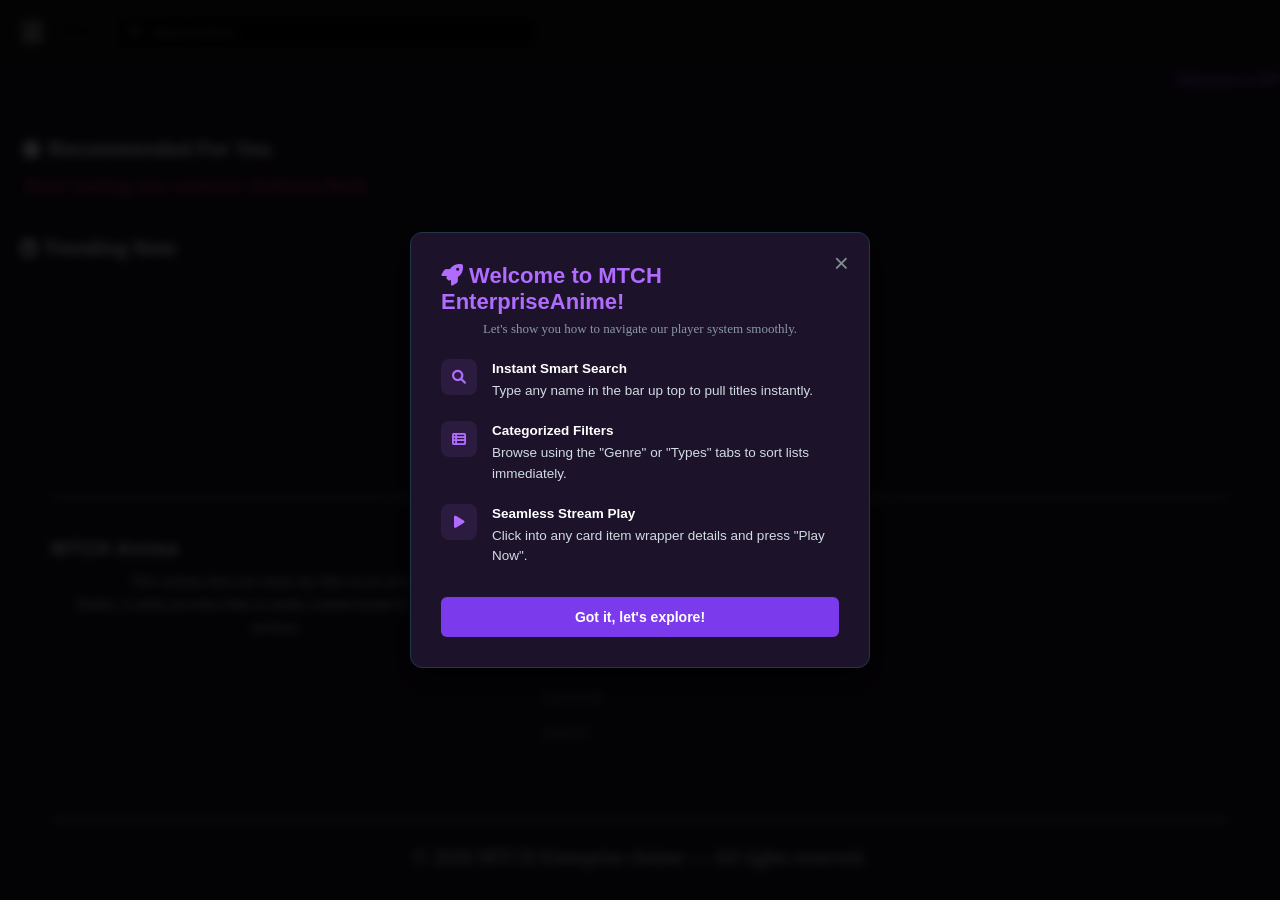
==== commit f8ef63fc: "Add files via upload" ====
--- a/index.html
+++ b/index.html
@@ -5,9 +5,12 @@
     <meta http-equiv="X-UA-Compatible" content="IE=edge">
     <meta name="viewport" content="width=device-width, initial-scale=1.0">
     <title>Home - MTCH Enterprise - Watch Anime Online</title>
-    <link rel="icon" type="image/png" href="./Iroha.png">
-    <link rel="stylesheet" href="./style.css?v=1784485097">
-    <link rel="stylesheet" href="./stylesheet.css?v=1784485097">
+    <!-- #CHANGE_THIS_LOGO: site favicon -->
+    <link rel="icon" type="image/png" href="./icons/placeholder-icon-32.png">
+    <link rel="manifest" href="./manifest.json">
+    <meta name="theme-color" content="#0d0a12">
+    <link rel="stylesheet" href="./style.css?v=1784519422">
+    <link rel="stylesheet" href="./stylesheet.css?v=1784519422">
     <link rel="stylesheet" href="https://cdnjs.cloudflare.com/ajax/libs/font-awesome/6.0.0-beta2/css/all.min.css" integrity="sha512-YWzhKL2whUzgiheMoBFwW8CKV4qpHQAEuvilg9FAn5VJUDwKZZxkJNuGM4XkWuk94WCrrwslk8yWNGmY1EduTA==" crossorigin="anonymous" referrerpolicy="no-referrer" /></head>
 <body>
     <header>
@@ -18,7 +21,8 @@
                 <label for="check" class="close-menu"><i class="fas fa-times"></i></label>
 
                 <li class='logo'>
-                    <a href='index.html'><img src='New Project 60 [25AD541].png' alt="Logo"/></a>
+                    <!-- #CHANGE_THIS_LOGO: replace this placeholder with your real logo image -->
+                    <a href='index.html' class="logo-placeholder">LOGO</a>
                 </li>
 
                 <li class="nav-search-item">
@@ -82,21 +86,6 @@
         Welcome to MTCH Enterprise-Anime! Stream your favorite series here at MTCH Enterpriseanime
     </marquee>
 
-<center>
-<p><a href="https://share.google/QxGYC4pNsS1mOfUmy">This is your devs</a></p>
-</center>
-<center>
-<div class="hero-container">
-  <video id="hero-video" autoplay muted playsinline>
-    <source src="irohaMTCH Enterprise.mp4" type="video/mp4">
-  </video>
-  
-  
-  <img id="hero-image" src="Irohaa.jpg" alt="Hero Image" class="fade-out">
-</div>
-
-
-</center>
 <br>
 <br> 
 
@@ -126,42 +115,40 @@
 
 
      <footer class="modern-footer">
-  <div class="footer-container"> 
+  <div class="footer-container">
     <div class="brand-section">
-      <h2 class="footer-logo">MIRAIANIME</h2>
+      <!-- #CHANGE_THIS_LOGO: footer brand name/text -->
+      <h2 class="footer-logo">MTCH Anime</h2>
       <p class="footer-disclaimer">
         This website does not retain any files on its server.<br>
         Rather, it solely provides links to media content hosted by third-party services.
       </p>
     </div>
 
-   
     <div class="footer-links-group">
-      
       <div class="footer-col">
         <h3>EXPLORE</h3>
         <ul>
-          <li><a href="#">Home</a></li>
+          <li><a href="index.html">Home</a></li>
           <li><a href="#">Continue Watching</a></li>
-          <li><a href="#">Recommended</a></li>
+          <li><a href="all-anime-index.html">Recommended</a></li>
           <li><a href="#">Schedule</a></li>
-          <li><a href="#">Search</a></li>
+          <li><a href="all-anime-index.html">Search</a></li>
         </ul>
       </div>
+    </div>
+  </div>
 
-      
-      
-
-  
   <div class="footer-bottom">
-    <h2>&copy; 2026 MTCH Enterprise-animetv.to &mdash; All rights reserved.</h2>
-  </di>
+    <p>&copy; 2026 MTCH Enterprise-Anime &mdash; All rights reserved.</p>
+  </div>
 </footer>
 
 
 
 
 
-    <script src="script.js?v=1784485097"></script>
+
+    <script src="script.js?v=1784519422"></script>
 </body>
 </html>
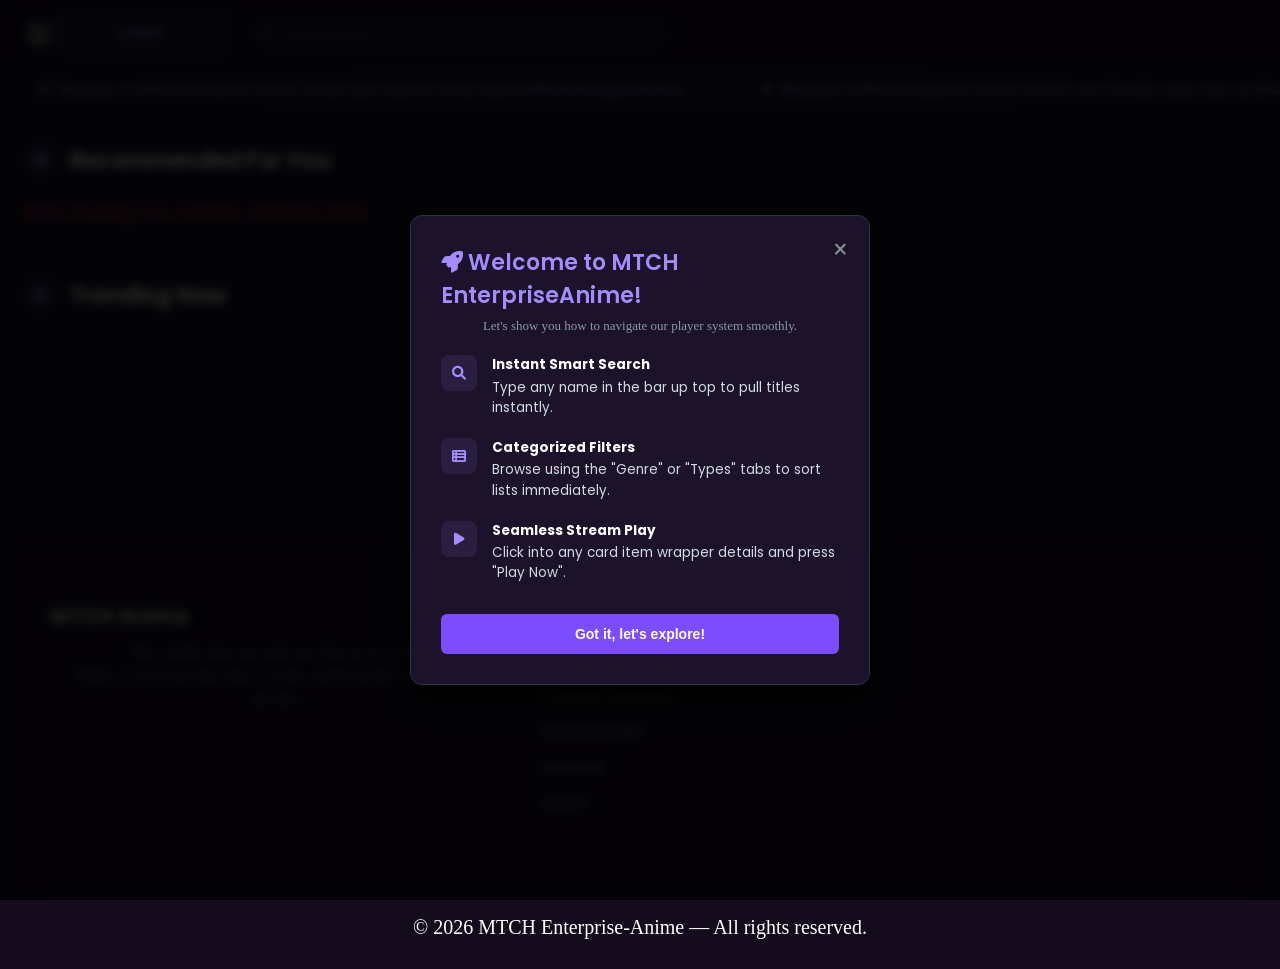
==== commit 3f47672e: "Add files via upload" ====
--- a/index.html
+++ b/index.html
@@ -9,8 +9,11 @@
     <link rel="icon" type="image/png" href="./icons/placeholder-icon-32.png">
     <link rel="manifest" href="./manifest.json">
     <meta name="theme-color" content="#0d0a12">
-    <link rel="stylesheet" href="./style.css?v=1784519422">
-    <link rel="stylesheet" href="./stylesheet.css?v=1784519422">
+    <link rel="stylesheet" href="./style.css?v=1784592806">
+    <link rel="stylesheet" href="./stylesheet.css?v=1784592806">
+    <link rel="preconnect" href="https://fonts.googleapis.com">
+    <link rel="preconnect" href="https://fonts.gstatic.com" crossorigin>
+    <link href="https://fonts.googleapis.com/css2?family=Poppins:wght@400;500;600;700;800&display=swap" rel="stylesheet">
     <link rel="stylesheet" href="https://cdnjs.cloudflare.com/ajax/libs/font-awesome/6.0.0-beta2/css/all.min.css" integrity="sha512-YWzhKL2whUzgiheMoBFwW8CKV4qpHQAEuvilg9FAn5VJUDwKZZxkJNuGM4XkWuk94WCrrwslk8yWNGmY1EduTA==" crossorigin="anonymous" referrerpolicy="no-referrer" /></head>
 <body>
     <header>
@@ -82,12 +85,28 @@
     </header>
 
    
-<marquee style="color: #b06bff; font-weight: bold; background-color: #180f22; padding: 8px 0; font-size: 14px; border-radius: 4px;">
-        Welcome to MTCH Enterprise-Anime! Stream your favorite series here at MTCH Enterpriseanime
-    </marquee>
+<div class="ticker-bar">
+    <div class="ticker-track">
+        <span class="ticker-item"><i class="fas fa-bolt"></i> Welcome to MTCH Enterprise-Anime! Stream your favorite series here at MTCH EnterpriseAnime</span>
+        <span class="ticker-item" aria-hidden="true"><i class="fas fa-bolt"></i> Welcome to MTCH Enterprise-Anime! Stream your favorite series here at MTCH EnterpriseAnime</span>
+    </div>
+</div>
 
-<br>
-<br> 
+<section class="hero-spotlight" id="heroSpotlight" aria-label="Featured anime">
+    <div class="hero-spotlight-backdrop" id="heroBackdrop"></div>
+    <div class="hero-spotlight-scrim"></div>
+    <div class="hero-spotlight-inner">
+        <div class="hero-spotlight-text">
+            <span class="hero-eyebrow"><i class="fas fa-fire"></i> Trending Now</span>
+            <h2 class="hero-title" id="heroTitle">Loading spotlight...</h2>
+            <div class="hero-meta" id="heroMeta"></div>
+            <div class="hero-actions">
+                <a href="#" id="heroWatchBtn" class="hero-watch-btn"><i class="fas fa-play"></i> Watch Now</a>
+                <a href="#" id="heroInfoBtn" class="hero-info-btn"><i class="fas fa-info-circle"></i> More Info</a>
+            </div>
+        </div>
+    </div>
+</section>
 
      
     <div id="search-results-section" style="display: none;">
@@ -149,6 +168,6 @@
 
 
 
-    <script src="script.js?v=1784519422"></script>
+    <script src="script.js?v=1784592806"></script>
 </body>
 </html>
--- a/style.css
+++ b/style.css
@@ -5,10 +5,16 @@
 }
 
 body {
-    font-family: "Poppins", sans-serif;
+    font-family: "Segoe UI", -apple-system, BlinkMacSystemFont, sans-serif;
     --color1: #FFF ;
-    --color2: #181818 ;
-    background-color: #180f22;
+    --color2: #150e1e ;
+    background-color: #150e1e;
+}
+
+h1, h2, h3, h4, h5,
+.section-title, .card-title, .anime-title,
+.footer-logo, .logo-placeholder, .m-title {
+    font-family: "Poppins", "Segoe UI", sans-serif;
 }
 
 header {
@@ -25,8 +31,11 @@
     gap: 12px;
     list-style: none;
     position: relative;
-    background-color: var(--color2);
-    padding: 12px 18px;
+    background-color: rgba(21, 14, 30, 0.88);
+    backdrop-filter: blur(14px);
+    -webkit-backdrop-filter: blur(14px);
+    border-bottom: 1px solid rgba(164, 140, 255, 0.12);
+    padding: 14px 24px;
     z-index: 999999;
 }
 
@@ -47,14 +56,24 @@
 
 #animeSearchBox {
     width: 100%;
-    padding: 8px 12px 8px 34px;
-    background-color: #050505;
-    border: 1px solid #27272a;
-    border-radius: 6px;
+    padding: 9px 14px 9px 36px;
+    background-color: rgba(255, 255, 255, 0.04);
+    border: 1px solid #2e2440;
+    border-radius: 20px;
     color: #ffffff;
     font-size: 13px;
     outline: none;
     transition: all 0.2s ease;
+}
+
+#animeSearchBox:focus {
+    border-color: var(--accent, #a48cff);
+    background-color: rgba(164, 140, 255, 0.06);
+    box-shadow: 0 0 0 3px rgba(164, 140, 255, 0.15);
+}
+
+#animeSearchBox::placeholder {
+    color: #766c8a;
 }
 
 .search-icon {
@@ -80,6 +99,23 @@
     width: 172px;      
     object-fit: contain; 
     display: block;
+}
+
+.logo-placeholder {
+    height: 40px;
+    width: 172px;
+    display: flex;
+    align-items: center;
+    justify-content: center;
+    border: 2px dashed var(--accent, #a48cff);
+    border-radius: 6px;
+    color: var(--accent, #a48cff);
+    background: rgba(164, 140, 255, 0.08);
+    font-weight: bold;
+    font-size: 0.85rem;
+    letter-spacing: 1px;
+    text-decoration: none;
+    box-sizing: border-box;
 }
 
 /* Hamburger-toggled dropdown panel, same look at every screen size */
@@ -131,8 +167,8 @@
 }
 
 .menu li a:hover, .menu li button:hover {
-    color: #b06bff;
-    background-color: rgba(176, 107, 255, 0.08);
+    color: #a48cff;
+    background-color: rgba(164, 140, 255, 0.08);
 }
 
 #check:checked ~ .menu {
@@ -308,7 +344,7 @@
     margin-bottom: 25px;
     padding: 14px;
     background: rgba(255, 255, 255, 0.02);
-    border: 1px solid rgba(176, 107, 255, 0.08);
+    border: 1px solid rgba(164, 140, 255, 0.08);
     border-radius: 12px;
 }
 
@@ -325,7 +361,7 @@
     font-size: 13px;
     font-weight: 500;
     padding: 10px 36px 10px 16px;
-    border: 1px solid rgba(176, 107, 255, 0.15);
+    border: 1px solid rgba(164, 140, 255, 0.15);
     border-radius: 8px;
     cursor: pointer;
     min-width: 120px;
@@ -336,13 +372,13 @@
 
 .filter-bar select:hover {
     background-color: #223a4a;
-    border-color: #b06bff;
-    box-shadow: 0 4px 14px rgba(176, 107, 255, 0.15);
+    border-color: #a48cff;
+    box-shadow: 0 4px 14px rgba(164, 140, 255, 0.15);
 }
 
 .filter-bar select:focus {
-    border-color: #7c3aed;
-    box-shadow: 0 0 0 3px rgba(124, 58, 237, 0.25);
+    border-color: #7c4dff;
+    box-shadow: 0 0 0 3px rgba(124, 77, 255, 0.25);
 }
 
 .filter-bar select option {
@@ -361,8 +397,8 @@
 }
 
 .unified-controls button, .trending-controls button {
-    border: 1px solid rgba(176, 107, 255, 0.1);
-    background: linear-gradient(135deg, #1b3545 0%, #0f1a21 100%);
+    border: 1px solid rgba(164, 140, 255, 0.1);
+    background: linear-gradient(135deg, #241a35 0%, #17111f 100%);
     color: #ffffff;
     padding: 11px 24px;
     border-radius: 50px;
@@ -379,9 +415,9 @@
 }
 
 .unified-controls button:hover:not(:disabled), .trending-controls button:hover:not(:disabled) {
-    background: linear-gradient(135deg, #7c3aed 0%, #007bb3 100%);
-    border-color: #b06bff;
-    box-shadow: 0 8px 20px rgba(124, 58, 237, 0.4);
+    background: linear-gradient(135deg, #7c4dff 0%, #5b2fc9 100%);
+    border-color: #a48cff;
+    box-shadow: 0 8px 20px rgba(124, 77, 255, 0.4);
     transform: translateY(-2px);
 }
 
@@ -416,13 +452,13 @@
 
 .unified-controls button:active:not(:disabled), .trending-controls button:active:not(:disabled) {
     transform: translateY(0);
-    box-shadow: 0 4px 10px rgba(124, 58, 237, 0.3);
+    box-shadow: 0 4px 10px rgba(124, 77, 255, 0.3);
 }
 
 .unified-controls button:disabled, .trending-controls button:disabled {
     opacity: 0.25;
-    background: #141f26;
-    color: #4b5563;
+    background: #1a1424;
+    color: #5c526e;
     border-color: transparent;
     box-shadow: none;
     cursor: not-allowed;
@@ -430,7 +466,7 @@
 }
 
 .unified-controls span, .trending-controls span {
-    color: #b06bff;
+    color: #a48cff;
     font-weight: 600;
     font-size: 13px;
     letter-spacing: 0.5px;
@@ -438,7 +474,7 @@
     background: rgba(27, 53, 69, 0.4);
     padding: 8px 20px;
     border-radius: 50px;
-    border: 1px solid rgba(176, 107, 255, 0.2);
+    border: 1px solid rgba(164, 140, 255, 0.2);
     box-shadow: inset 0 2px 4px rgba(0,0,0,0.2);
 }
 
--- a/stylesheet.css
+++ b/stylesheet.css
@@ -58,7 +58,7 @@
 }
 
 .follow-us-card a:hover {
-    color: #b06bff;
+    color: #a48cff;
 }
 
 @media (max-width: 600px) {
@@ -210,7 +210,7 @@
     align-items: center;
     justify-content: center;
     gap: 10px;
-    background-color: #7c3aed;
+    background-color: #7c4dff;
     color: #ffffff;
     text-decoration: none;
     font-family: sans-serif;
@@ -220,13 +220,13 @@
     letter-spacing: 0.5px;
     padding: 14px 50px; 
     border-radius: 6px;
-    box-shadow: 0 4px 14px rgba(124, 58, 237, 0.4);
+    box-shadow: 0 4px 14px rgba(124, 77, 255, 0.4);
     transition: background-color 0.2s, transform 0.1s, box-shadow 0.2s;
 }
 
 .play-now-btn:hover {
     background-color: #008ecf;
-    box-shadow: 0 6px 18px rgba(124, 58, 237, 0.6);
+    box-shadow: 0 6px 18px rgba(124, 77, 255, 0.6);
 }
 
 .play-now-btn:active {
@@ -254,10 +254,222 @@
         
         .section-title {
             color: #ffffff;
-            font-size: 20px;
-            font-weight: bold;
-            padding: 20px 20px 5px 20px;
+            font-size: 22px;
+            font-weight: 700;
+            letter-spacing: 0.2px;
+            padding: 34px 24px 16px 24px;
             margin: 0;
+            display: flex;
+            align-items: center;
+            gap: 12px;
+        }
+
+        .section-title i {
+            width: 34px;
+            height: 34px;
+            flex-shrink: 0;
+            display: inline-flex;
+            align-items: center;
+            justify-content: center;
+            border-radius: 10px;
+            background: linear-gradient(135deg, rgba(124, 77, 255, 0.28), rgba(164, 140, 255, 0.08));
+            border: 1px solid rgba(164, 140, 255, 0.25);
+            color: var(--accent, #a48cff);
+            font-size: 14px;
+        }
+
+        /* --- Ticker bar (replaces deprecated <marquee>) --- */
+        .ticker-bar {
+            background: linear-gradient(90deg, #17111f 0%, #1e1730 50%, #17111f 100%);
+            border-top: 1px solid rgba(164, 140, 255, 0.12);
+            border-bottom: 1px solid rgba(164, 140, 255, 0.12);
+            overflow: hidden;
+            white-space: nowrap;
+            padding: 10px 0;
+        }
+
+        .ticker-track {
+            display: inline-flex;
+            width: max-content;
+            animation: tickerScroll 22s linear infinite;
+        }
+
+        .ticker-bar:hover .ticker-track {
+            animation-play-state: paused;
+        }
+
+        .ticker-item {
+            display: inline-flex;
+            align-items: center;
+            gap: 8px;
+            padding: 0 40px;
+            color: var(--accent, #a48cff);
+            font-weight: 600;
+            font-size: 13px;
+            letter-spacing: 0.3px;
+        }
+
+        @keyframes tickerScroll {
+            from { transform: translateX(0); }
+            to { transform: translateX(-50%); }
+        }
+
+        @media (prefers-reduced-motion: reduce) {
+            .ticker-track { animation: none; }
+        }
+
+        /* --- Hero spotlight banner --- */
+        .hero-spotlight {
+            position: relative;
+            width: 100%;
+            height: 46vh;
+            min-height: 320px;
+            max-height: 480px;
+            overflow: hidden;
+            background-color: #150e1e;
+            opacity: 0;
+            transition: opacity 0.5s ease;
+        }
+
+        .hero-spotlight.is-loaded {
+            opacity: 1;
+        }
+
+        .hero-spotlight-backdrop {
+            position: absolute;
+            inset: 0;
+            background-size: cover;
+            background-position: center 20%;
+            transform: scale(1.02);
+        }
+
+        .hero-spotlight-scrim {
+            position: absolute;
+            inset: 0;
+            background:
+                linear-gradient(90deg, rgba(13,10,18,0.97) 0%, rgba(13,10,18,0.8) 30%, rgba(13,10,18,0.35) 60%, rgba(13,10,18,0.1) 100%),
+                linear-gradient(0deg, rgba(13,10,18,1) 0%, rgba(13,10,18,0.15) 42%, rgba(13,10,18,0) 68%);
+        }
+
+        .hero-spotlight-inner {
+            position: relative;
+            z-index: 2;
+            height: 100%;
+            max-width: 1400px;
+            margin: 0 auto;
+            padding: 0 24px;
+            display: flex;
+            align-items: flex-end;
+        }
+
+        .hero-spotlight-text {
+            max-width: 580px;
+            padding-bottom: 40px;
+        }
+
+        .hero-eyebrow {
+            display: inline-flex;
+            align-items: center;
+            gap: 6px;
+            color: #c9b8ff;
+            background: rgba(124, 77, 255, 0.18);
+            border: 1px solid rgba(164, 140, 255, 0.35);
+            padding: 5px 12px;
+            border-radius: 20px;
+            font-size: 11px;
+            font-weight: 700;
+            text-transform: uppercase;
+            letter-spacing: 0.8px;
+            margin-bottom: 16px;
+        }
+
+        .hero-title {
+            font-family: "Poppins", sans-serif;
+            font-size: clamp(26px, 3.6vw, 42px);
+            font-weight: 800;
+            color: #ffffff;
+            line-height: 1.15;
+            margin-bottom: 14px;
+            text-shadow: 0 4px 20px rgba(0,0,0,0.5);
+            display: -webkit-box;
+            -webkit-line-clamp: 2;
+            -webkit-box-orient: vertical;
+            overflow: hidden;
+        }
+
+        .hero-meta {
+            display: flex;
+            align-items: center;
+            flex-wrap: wrap;
+            gap: 8px;
+            margin-bottom: 24px;
+        }
+
+        .hero-meta-chip {
+            background: rgba(255, 255, 255, 0.08);
+            border: 1px solid rgba(255, 255, 255, 0.14);
+            color: #d8d2e6;
+            padding: 4px 11px;
+            border-radius: 6px;
+            font-size: 12px;
+            font-weight: 600;
+            backdrop-filter: blur(4px);
+        }
+
+        .hero-meta-chip-solid {
+            background: var(--accent-strong, #7c4dff);
+            border-color: var(--accent-strong, #7c4dff);
+            color: #ffffff;
+            text-transform: uppercase;
+            letter-spacing: 0.5px;
+        }
+
+        .hero-actions {
+            display: flex;
+            gap: 12px;
+        }
+
+        .hero-watch-btn, .hero-info-btn {
+            display: inline-flex;
+            align-items: center;
+            gap: 8px;
+            padding: 12px 26px;
+            border-radius: 8px;
+            font-weight: 700;
+            font-size: 14px;
+            text-decoration: none;
+            transition: all 0.2s ease;
+        }
+
+        .hero-watch-btn {
+            background: #ffffff;
+            color: #150e1e;
+        }
+
+        .hero-watch-btn:hover {
+            background: var(--accent, #a48cff);
+            color: #150e1e;
+            transform: translateY(-2px);
+        }
+
+        .hero-info-btn {
+            background: rgba(255, 255, 255, 0.08);
+            border: 1px solid rgba(255, 255, 255, 0.2);
+            color: #ffffff;
+            backdrop-filter: blur(6px);
+            font-weight: 600;
+        }
+
+        .hero-info-btn:hover {
+            background: rgba(255, 255, 255, 0.16);
+            transform: translateY(-2px);
+        }
+
+        @media (max-width: 768px) {
+            .hero-spotlight { height: 56vh; min-height: 360px; }
+            .hero-spotlight-text { max-width: 100%; padding-bottom: 28px; }
+            .hero-title { -webkit-line-clamp: 3; }
+            .hero-watch-btn, .hero-info-btn { padding: 10px 18px; font-size: 13px; }
         }
 
         
@@ -458,27 +670,13 @@
 
 
 .modern-footer {
-  background-color: #180f22; 
-  color: #7a7a7a;            
+  background-color: #140c1c;
+  color: #9a8fae;
   padding: 60px 4% 30px 4%;
   font-family: -apple-system, BlinkMacSystemFont, sans-serif;
-}
-
-
-.footer-container {
-  border-top: 1px solid #ebe5e5; 
-  padding-top: 40px;             
-  margin-top: 0;
-  
- 
-  display: flex;
-  flex-wrap: wrap;
-  justify-content: space-between;
-  max-width: 1200px;
-  margin: 0 auto;
-  gap: 40px;
-}
-
+  border-top: 2px solid #3a2c50;
+  margin-top: 40px;
+}
 
 
 .footer-container {
@@ -491,6 +689,7 @@
 }
 
 
+
 .brand-section {
   flex: 1;
   min-width: 280px;
@@ -510,6 +709,7 @@
   font-size: 0.9rem;
   line-height: 1.6;
   margin-bottom: 25px;
+  color: #9a8fae;
 }
 
 
@@ -545,14 +745,14 @@
 }
 
 .footer-col ul li a {
-  color: #7a7a7a;
+  color: #9a8fae;
   text-decoration: none;
   font-size: 0.95rem;
   transition: color 0.2s ease;
 }
 
 .footer-col ul li a:hover {
-  color: #ffffff;
+  color: var(--accent, #a48cff);
 }
 
 
@@ -569,11 +769,18 @@
 }
 
 .footer-bottom {
-  border-top: 1px solid #ebe5e5;
+  border-top: 1px solid #3a2c50;
   margin-top: 60px;
   padding-top: 25px;
   text-align: center;
   font-size: 0.85rem;
+  max-width: 1200px;
+  margin-left: auto;
+  margin-right: auto;
+}
+
+.footer-bottom p {
+  margin: 0;
 }
 
 
@@ -583,7 +790,7 @@
   display: flex;
   flex-direction: column;
   box-sizing: border-box;
-  font-family: 'Inter', sans-serif;
+  font-family: "Segoe UI", -apple-system, BlinkMacSystemFont, sans-serif;
   cursor: pointer;
   -webkit-tap-highlight-color: transparent;
 }
@@ -595,10 +802,10 @@
   border-radius: 10px;
   overflow: hidden;
   aspect-ratio: 2 / 3;
-  background-color: #0b111e;
+  background-color: #150e1e;
   box-shadow: 0 4px 12px rgba(0,0,0,0.3);
-  
-  transition: transform 0.3s cubic-bezier(0.25, 0.8, 0.25, 1), box-shadow 0.3s ease;
+  border: 1px solid transparent;
+  transition: transform 0.3s cubic-bezier(0.25, 0.8, 0.25, 1), box-shadow 0.3s ease, border-color 0.3s ease;
 }
 
 .poster-link {
@@ -627,7 +834,8 @@
   
   .anime-card:hover .poster-container {
     transform: translateY(-6px);
-    box-shadow: 0 16px 32px rgba(0,0,0,0.6);
+    box-shadow: 0 16px 32px rgba(0,0,0,0.6), 0 0 0 1px rgba(164, 140, 255, 0.3);
+    border-color: rgba(164, 140, 255, 0.5);
   }
   
   
@@ -637,7 +845,12 @@
 
   
   .anime-card:hover .card-title a {
-    color: #3b82f6;
+    color: var(--accent, #a48cff);
+  }
+
+  .anime-card:hover .play-hint {
+    opacity: 1;
+    transform: translate(-50%, -50%) scale(1);
   }
 }
 
@@ -651,7 +864,7 @@
 
 
 .anime-card:active .card-title a {
-  color: #3b82f6;
+  color: var(--accent, #a48cff);
   opacity: 0.9;
 }
 
@@ -661,10 +874,10 @@
   position: absolute;
   top: 10px;
   left: 10px;
-  background: rgba(15, 23, 42, 0.8);
+  background: rgba(21, 14, 30, 0.85);
   backdrop-filter: blur(4px);
   -webkit-backdrop-filter: blur(4px);
-  color: #cbd5e1;
+  color: #d8d2e6;
   font-size: 10px;
   font-weight: 700;
   padding: 4px 8px;
@@ -672,6 +885,27 @@
   text-transform: uppercase;
   letter-spacing: 0.5px;
   pointer-events: none;
+  border: 1px solid rgba(164, 140, 255, 0.2);
+}
+
+.play-hint {
+  position: absolute;
+  top: 50%;
+  left: 50%;
+  width: 46px;
+  height: 46px;
+  transform: translate(-50%, -50%) scale(0.8);
+  background: rgba(124, 77, 255, 0.85);
+  backdrop-filter: blur(4px);
+  border-radius: 50%;
+  display: flex;
+  align-items: center;
+  justify-content: center;
+  color: #ffffff;
+  font-size: 15px;
+  opacity: 0;
+  transition: opacity 0.25s ease, transform 0.25s ease;
+  pointer-events: none;
 }
 
 
@@ -680,47 +914,31 @@
   bottom: 0;
   left: 0;
   right: 0;
-  background: linear-gradient(to top, rgba(11, 17, 30, 0.95) 0%, rgba(11, 17, 30, 0.6) 60%, rgba(11, 17, 30, 0) 100%);
+  background: linear-gradient(to top, rgba(13, 10, 18, 0.95) 0%, rgba(13, 10, 18, 0.55) 65%, rgba(13, 10, 18, 0) 100%);
   padding: 20px 10px 10px 10px;
   display: flex;
   align-items: center;
-  justify-content: space-between;
-  gap: 4px;
+  justify-content: flex-end;
   pointer-events: none;
 }
 
 
-.badge-group {
-  display: flex;
-  gap: 4px;
-  align-items: center;
-}
-
-.badge {
-  color: white;
-  font-size: 10px;
-  font-weight: 700;
-  padding: 3px 6px;
-  border-radius: 4px;
+.ep-count {
+  font-size: 11px;
+  font-weight: 600;
+  color: #e5e1ee;
+  background: rgba(255, 255, 255, 0.1);
+  border: 1px solid rgba(255, 255, 255, 0.14);
+  padding: 3px 8px;
+  border-radius: 5px;
   display: flex;
   align-items: center;
   gap: 4px;
 }
 
-.badge-sub { background-color: #3b82f6; }
-.badge-dub { background-color: #ef4444; }
-
-.ep-count {
-  font-size: 11px;
-  font-weight: 600;
-  color: #94a3b8;
-  display: flex;
-  align-items: center;
-  gap: 4px;
-}
-
 .ep-count i {
   font-size: 9px;
+  color: var(--accent, #a48cff);
 }
 
 
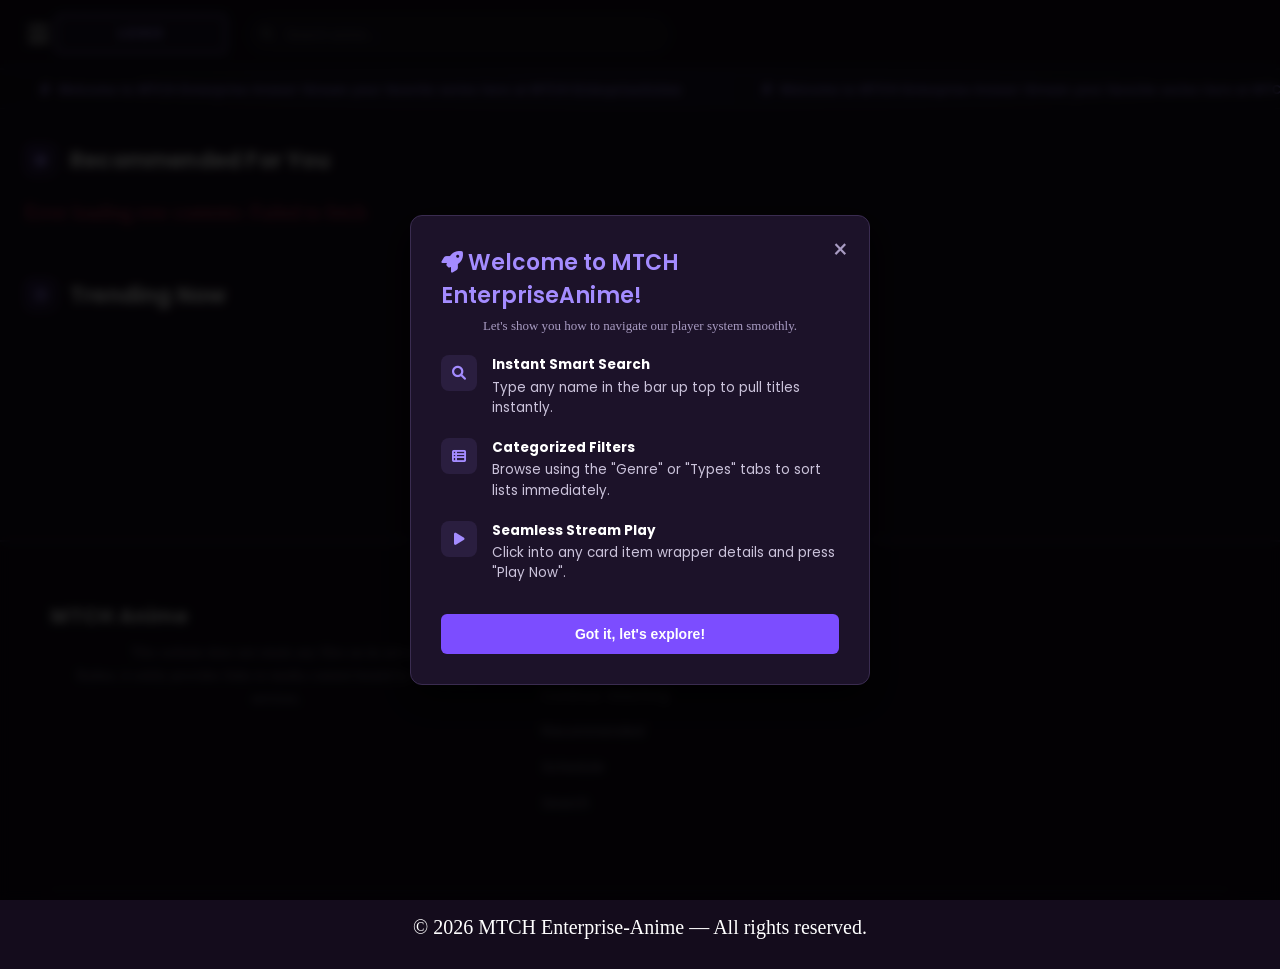
==== commit 793262f5: "Add files via upload" ====
--- a/index.html
+++ b/index.html
@@ -9,8 +9,8 @@
     <link rel="icon" type="image/png" href="./icons/placeholder-icon-32.png">
     <link rel="manifest" href="./manifest.json">
     <meta name="theme-color" content="#0d0a12">
-    <link rel="stylesheet" href="./style.css?v=1784592806">
-    <link rel="stylesheet" href="./stylesheet.css?v=1784592806">
+    <link rel="stylesheet" href="./style.css?v=1784704051">
+    <link rel="stylesheet" href="./stylesheet.css?v=1784704051">
     <link rel="preconnect" href="https://fonts.googleapis.com">
     <link rel="preconnect" href="https://fonts.gstatic.com" crossorigin>
     <link href="https://fonts.googleapis.com/css2?family=Poppins:wght@400;500;600;700;800&display=swap" rel="stylesheet">
@@ -168,6 +168,6 @@
 
 
 
-    <script src="script.js?v=1784592806"></script>
+    <script src="script.js?v=1784704051"></script>
 </body>
 </html>
--- a/style.css
+++ b/style.css
@@ -132,7 +132,7 @@
     width: 200px;
     z-index: 1000001;
     background-color: var(--color2);
-    border: 1px solid #2d3748;
+    border: 1px solid #3a2c50;
     border-radius: 8px;
     padding: 16px 20px;
     box-shadow: 0 18px 38px rgba(0,0,0,.35);
@@ -204,7 +204,7 @@
     max-height: 92vh; 
     overflow-y: auto;
     background: #1c1229;
-    border: 1px solid #2d3748;
+    border: 1px solid #3a2c50;
     border-radius: 10px;
     padding: 8px; 
     display: grid;
@@ -246,7 +246,7 @@
 }
 
 .genre-link:hover, .types-link:hover {
-    background: #1f2937;
+    background: #2a2138;
     transform: translateY(-1px);
 }
 
@@ -304,14 +304,28 @@
 
 .responsive-index-title, #search-results-section h2 {
     color: #ffffff !important;
-    font-size: 22px;
+    font-family: "Poppins", sans-serif;
+    font-size: 24px;
     font-weight: 700;
-    margin: 10px 0 18px 0;
-    display: flex;
-    align-items: center;
-    gap: 10px;
-    letter-spacing: 0.3px;
-    text-shadow: 0 2px 4px rgba(0,0,0,0.2);
+    margin: 10px 0 22px 0;
+    display: flex;
+    align-items: center;
+    gap: 14px;
+    letter-spacing: 0.2px;
+}
+
+.responsive-index-title i, #search-results-section h2 i {
+    width: 38px;
+    height: 38px;
+    flex-shrink: 0;
+    display: inline-flex;
+    align-items: center;
+    justify-content: center;
+    border-radius: 10px;
+    background: linear-gradient(135deg, rgba(124, 77, 255, 0.28), rgba(164, 140, 255, 0.08));
+    border: 1px solid rgba(164, 140, 255, 0.25);
+    color: var(--accent, #a48cff);
+    font-size: 15px;
 }
 
 /* All Anime index: 7 cards per row (7x3 = 21 per page) */
@@ -352,8 +366,8 @@
     appearance: none;
     -webkit-appearance: none;
     -moz-appearance: none;
-    background-color: #1a2c38;
-    background-image: url("data:image/svg+xml;utf8,<svg xmlns='http://www.w3.org/2000/svg' width='12' height='12' fill='%234ed9ff' viewBox='0 0 16 16'><path d='M7.247 11.14 2.451 5.658C1.885 5.013 2.345 4 3.204 4h9.592a1 1 0 0 1 .753 1.659l-4.796 5.48a1 1 0 0 1-1.506 0z'/></svg>");
+    background-color: #1c1229;
+    background-image: url("data:image/svg+xml;utf8,<svg xmlns='http://www.w3.org/2000/svg' width='12' height='12' fill='%23a48cff' viewBox='0 0 16 16'><path d='M7.247 11.14 2.451 5.658C1.885 5.013 2.345 4 3.204 4h9.592a1 1 0 0 1 .753 1.659l-4.796 5.48a1 1 0 0 1-1.506 0z'/></svg>");
     background-repeat: no-repeat;
     background-position: calc(100% - 14px) center;
     color: #ffffff;
@@ -371,7 +385,7 @@
 }
 
 .filter-bar select:hover {
-    background-color: #223a4a;
+    background-color: #241a35;
     border-color: #a48cff;
     box-shadow: 0 4px 14px rgba(164, 140, 255, 0.15);
 }
@@ -485,12 +499,26 @@
 
 .characters-title {
     color: #ffffff;
+    font-family: "Poppins", sans-serif;
     font-size: 20px;
     font-weight: 600;
     margin-bottom: 15px;
     display: flex;
     align-items: center;
-    gap: 8px;
+    gap: 10px;
+}
+
+.characters-title i {
+    width: 30px;
+    height: 30px;
+    display: inline-flex;
+    align-items: center;
+    justify-content: center;
+    border-radius: 8px;
+    background: linear-gradient(135deg, rgba(124, 77, 255, 0.28), rgba(164, 140, 255, 0.08));
+    border: 1px solid rgba(164, 140, 255, 0.25);
+    color: var(--accent, #a48cff);
+    font-size: 13px;
 }
 
 .characters-scroll-container {
@@ -499,18 +527,18 @@
     overflow-x: auto;
     padding-bottom: 15px;
     scrollbar-width: thin;
-    scrollbar-color: #2b1f40 #180f22;
+    scrollbar-color: #7c4dff #170f22;
 }
 
 .characters-scroll-container::-webkit-scrollbar { height: 8px; }
-.characters-scroll-container::-webkit-scrollbar-track { background: #180f22; }
-.characters-scroll-container::-webkit-scrollbar-thumb { background-color: #2b1f40; border-radius: 4px; }
+.characters-scroll-container::-webkit-scrollbar-track { background: #170f22; border-radius: 8px; }
+.characters-scroll-container::-webkit-scrollbar-thumb { background-color: #7c4dff; border-radius: 8px; }
 
 .character-card {
     flex: 0 0 110px;
-    background-color: #14222b;
-    border: 1px solid rgba(255, 255, 255, 0.05);
-    border-radius: 6px;
+    background-color: #1c1229;
+    border: 1px solid #3a2c50;
+    border-radius: 8px;
     overflow: hidden;
     display: flex;
     flex-direction: column;
@@ -518,6 +546,12 @@
     text-align: center;
     padding-bottom: 8px;
     box-shadow: 0 4px 10px rgba(0,0,0,0.3);
+    transition: transform 0.2s ease, border-color 0.2s ease;
+}
+
+.character-card:hover {
+    transform: translateY(-4px);
+    border-color: rgba(164, 140, 255, 0.5);
 }
 
 .character-img {
@@ -542,11 +576,165 @@
 }
 
 .character-role {
-    color: #8bdcff;
+    color: var(--accent, #a48cff);
     font-size: 9px;
     text-transform: uppercase;
     margin-top: 2px;
     letter-spacing: 0.5px;
+}
+
+/* --- Anime details page: banner + poster + info column --- */
+.details-banner {
+    position: relative;
+    width: 100%;
+    height: 260px;
+    overflow: hidden;
+    background-color: #150e1e;
+    background-size: cover;
+    background-position: center 25%;
+    opacity: 0;
+    transition: opacity 0.5s ease;
+}
+
+.details-banner.is-loaded {
+    opacity: 1;
+}
+
+.details-banner-scrim {
+    position: absolute;
+    inset: 0;
+    background: linear-gradient(0deg, var(--bg-main, #0d0a12) 0%, rgba(13,10,18,0.4) 55%, rgba(13,10,18,0.15) 100%);
+}
+
+.main-layout-container {
+    max-width: 1100px;
+    margin: -120px auto 30px auto;
+    padding: 0 20px;
+    display: flex;
+    flex-direction: column;
+    gap: 30px;
+    position: relative;
+    z-index: 2;
+}
+
+.details-flex-wrapper {
+    display: flex;
+    gap: 30px;
+    flex-wrap: wrap;
+}
+
+.left-poster-column {
+    flex: 0 0 240px;
+    width: 240px;
+    margin: 0 auto;
+}
+
+.details-poster {
+    width: 100%;
+    border-radius: 10px;
+    box-shadow: 0 15px 35px rgba(0,0,0,0.6);
+    border: 1px solid rgba(164, 140, 255, 0.2);
+    aspect-ratio: 2 / 3;
+    object-fit: cover;
+    display: block;
+}
+
+.details-play-btn {
+    display: flex;
+    align-items: center;
+    justify-content: center;
+    gap: 8px;
+    background-color: #ffffff;
+    color: #150e1e;
+    text-align: center;
+    padding: 12px;
+    border-radius: 8px;
+    margin-top: 15px;
+    font-weight: 700;
+    text-decoration: none;
+    box-shadow: 0 4px 14px rgba(0,0,0,0.3);
+    transition: all 0.2s ease;
+}
+
+.details-play-btn:hover {
+    background-color: var(--accent, #a48cff);
+    color: #150e1e;
+    transform: translateY(-2px);
+}
+
+.right-info-column {
+    flex: 1;
+    min-width: 300px;
+    display: flex;
+    flex-direction: column;
+    gap: 16px;
+    padding-top: 130px;
+}
+
+.details-title {
+    color: white;
+    font-family: "Poppins", sans-serif;
+    font-size: 30px;
+    font-weight: 800;
+    line-height: 1.25;
+    margin: 0;
+    text-shadow: 0 4px 16px rgba(0,0,0,0.5);
+}
+
+.metadata-row {
+    display: flex;
+    gap: 8px;
+    align-items: center;
+    flex-wrap: wrap;
+}
+
+.details-rating-chip {
+    color: #fbbf24 !important;
+}
+
+.genres-badges-row {
+    display: flex;
+    gap: 8px;
+    flex-wrap: wrap;
+}
+
+.genre-badge {
+    background-color: rgba(124, 77, 255, 0.15);
+    border: 1px solid rgba(164, 140, 255, 0.3);
+    color: #c9b8ff;
+    padding: 4px 12px;
+    border-radius: 20px;
+    font-size: 12px;
+    font-weight: 600;
+}
+
+.synopsis-block {
+    border-top: 1px solid rgba(164, 140, 255, 0.12);
+    padding-top: 18px;
+    margin-top: 5px;
+}
+
+.synopsis-heading {
+    color: var(--accent, #a48cff);
+    font-family: "Poppins", sans-serif;
+    font-size: 16px;
+    font-weight: 600;
+    margin-bottom: 8px;
+}
+
+.synopsis-text {
+    color: #cbc3db;
+    font-size: 14px;
+    line-height: 1.7;
+    margin: 0;
+    text-align: left;
+}
+
+@media (max-width: 640px) {
+    .details-banner { height: 200px; }
+    .main-layout-container { margin-top: -80px; }
+    .right-info-column { padding-top: 0; }
+    .left-poster-column { flex-basis: 200px; width: 200px; }
 }
 
 @media (max-width: 900px) {
--- a/stylesheet.css
+++ b/stylesheet.css
@@ -44,7 +44,7 @@
 }
 
 .follow-us-label {
-    color: #8bdcff;
+    color: #a48cff;
     font-size: 12px;
     font-weight: 700;
     text-transform: uppercase;
@@ -100,7 +100,7 @@
     position: relative;
     
     
-    background-color: #14222b;
+    background-color: #1c1229;
     background-size: cover;
     background-position: center top;
 }
@@ -225,7 +225,7 @@
 }
 
 .play-now-btn:hover {
-    background-color: #008ecf;
+    background-color: #6738e0;
     box-shadow: 0 6px 18px rgba(124, 77, 255, 0.6);
 }
 
@@ -757,8 +757,8 @@
 
 
 .version-tag {
-  background-color: #1e1f29;
-  color: #707dfd;
+  background-color: #1c1229;
+  color: #a48cff;
   font-size: 0.75rem;
   font-weight: 700;
   padding: 3px 8px;
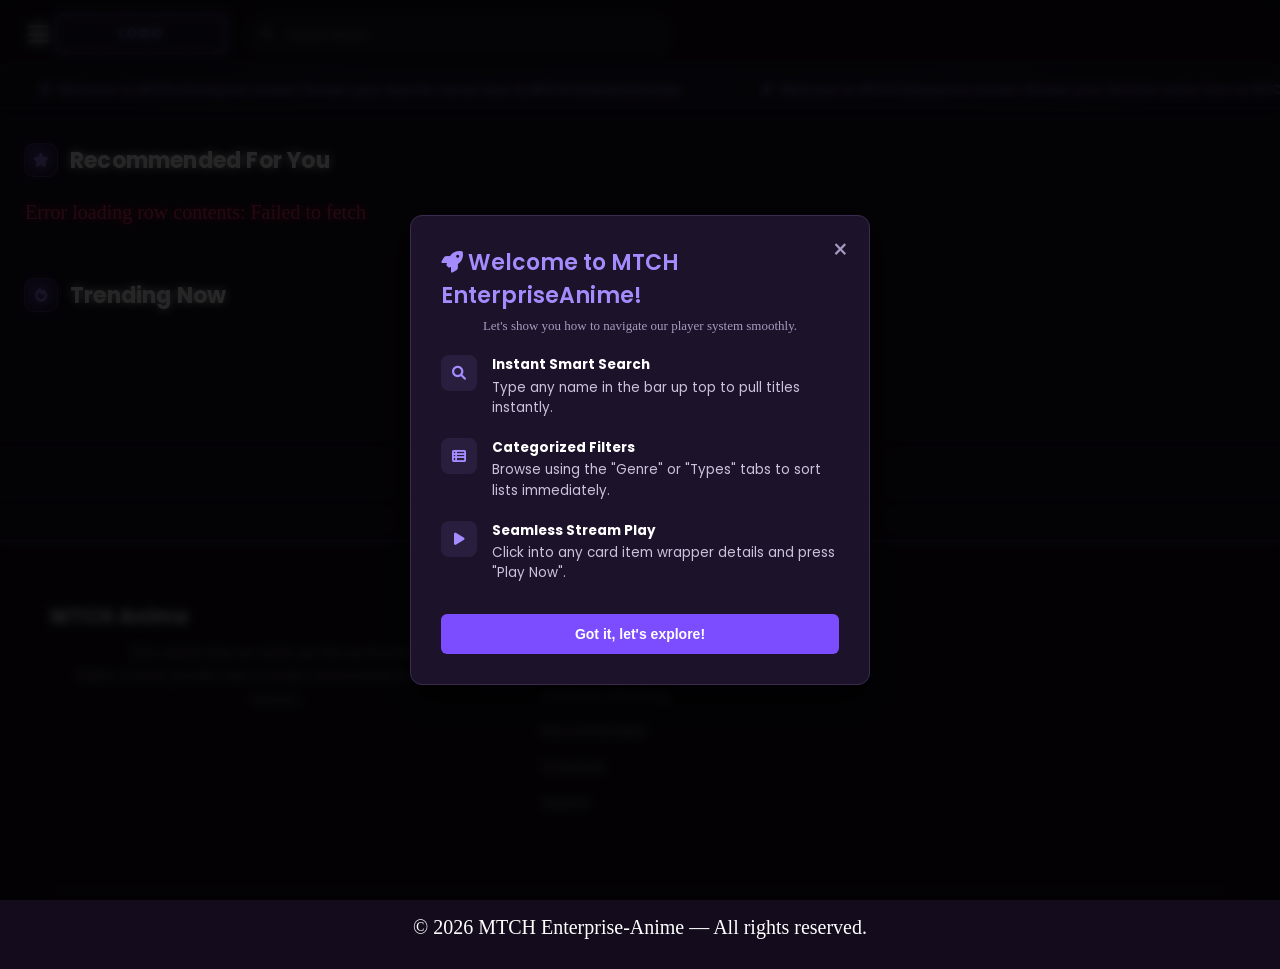
==== commit a8fc0ffa: "Add files via upload" ====
--- a/index.html
+++ b/index.html
@@ -9,8 +9,8 @@
     <link rel="icon" type="image/png" href="./icons/placeholder-icon-32.png">
     <link rel="manifest" href="./manifest.json">
     <meta name="theme-color" content="#0d0a12">
-    <link rel="stylesheet" href="./style.css?v=1784704051">
-    <link rel="stylesheet" href="./stylesheet.css?v=1784704051">
+    <link rel="stylesheet" href="./style.css?v=1784776182">
+    <link rel="stylesheet" href="./stylesheet.css?v=1784776182">
     <link rel="preconnect" href="https://fonts.googleapis.com">
     <link rel="preconnect" href="https://fonts.gstatic.com" crossorigin>
     <link href="https://fonts.googleapis.com/css2?family=Poppins:wght@400;500;600;700;800&display=swap" rel="stylesheet">
@@ -119,17 +119,19 @@
         
         <h3 class="section-title"><i class="fas fa-star"></i> Recommended For You</h3>
         <div class="carousel-viewport">
-            <div id="recommended-container" class="anime-carousel-track"></div>
+            <div id="recommended-container" class="anime-carousel-track"><div class="skeleton-card"><div class="skeleton-box skeleton-poster"></div><div class="skeleton-box skeleton-line"></div></div><div class="skeleton-card"><div class="skeleton-box skeleton-poster"></div><div class="skeleton-box skeleton-line"></div></div><div class="skeleton-card"><div class="skeleton-box skeleton-poster"></div><div class="skeleton-box skeleton-line"></div></div><div class="skeleton-card"><div class="skeleton-box skeleton-poster"></div><div class="skeleton-box skeleton-line"></div></div><div class="skeleton-card"><div class="skeleton-box skeleton-poster"></div><div class="skeleton-box skeleton-line"></div></div><div class="skeleton-card"><div class="skeleton-box skeleton-poster"></div><div class="skeleton-box skeleton-line"></div></div><div class="skeleton-card"><div class="skeleton-box skeleton-poster"></div><div class="skeleton-box skeleton-line"></div></div><div class="skeleton-card"><div class="skeleton-box skeleton-poster"></div><div class="skeleton-box skeleton-line"></div></div></div>
         </div>
 
         
+        <div class="reveal-on-scroll" id="trendingSectionWrap">
         <h3 class="section-title"><i class="fas fa-fire"></i> Trending Now</h3>
         <div class="trending-controls">
             <button id="trending-prev-btn" type="button" disabled>&larr; Previous</button>
             <span id="trending-page-indicator" style="color: #ffffff; font-size: 14px;">Page 1</span>
             <button id="trending-next-btn" type="button" disabled>Next &rarr;</button>
         </div>
-        <div id="trending-container" class="anime-grid-container"></div>
+        <div id="trending-container" class="anime-grid-container"><div class="skeleton-card"><div class="skeleton-box skeleton-poster"></div><div class="skeleton-box skeleton-line"></div></div><div class="skeleton-card"><div class="skeleton-box skeleton-poster"></div><div class="skeleton-box skeleton-line"></div></div><div class="skeleton-card"><div class="skeleton-box skeleton-poster"></div><div class="skeleton-box skeleton-line"></div></div><div class="skeleton-card"><div class="skeleton-box skeleton-poster"></div><div class="skeleton-box skeleton-line"></div></div><div class="skeleton-card"><div class="skeleton-box skeleton-poster"></div><div class="skeleton-box skeleton-line"></div></div><div class="skeleton-card"><div class="skeleton-box skeleton-poster"></div><div class="skeleton-box skeleton-line"></div></div><div class="skeleton-card"><div class="skeleton-box skeleton-poster"></div><div class="skeleton-box skeleton-line"></div></div><div class="skeleton-card"><div class="skeleton-box skeleton-poster"></div><div class="skeleton-box skeleton-line"></div></div></div>
+        </div>
     </div>
 
 
@@ -168,6 +170,6 @@
 
 
 
-    <script src="script.js?v=1784704051"></script>
+    <script src="script.js?v=1784776182"></script>
 </body>
 </html>
--- a/style.css
+++ b/style.css
@@ -2,6 +2,77 @@
     box-sizing: border-box;
     margin: 0;
     padding: 0;
+}
+
+@keyframes pageFadeIn {
+    from { opacity: 0; }
+    to { opacity: 1; }
+}
+
+@keyframes fadeInUp {
+    from { opacity: 0; transform: translateY(18px); }
+    to { opacity: 1; transform: translateY(0); }
+}
+
+@keyframes kenBurns {
+    from { transform: scale(1.0); }
+    to { transform: scale(1.09); }
+}
+
+@keyframes shimmerSweep {
+    0% { background-position: -400px 0; }
+    100% { background-position: 400px 0; }
+}
+
+@keyframes softPulse {
+    0%, 100% { opacity: 1; }
+    50% { opacity: 0.55; }
+}
+
+@keyframes spin {
+    to { transform: rotate(360deg); }
+}
+
+body {
+    animation: pageFadeIn 0.35s ease both;
+}
+
+@media (prefers-reduced-motion: reduce) {
+    * {
+        animation-duration: 0.01ms !important;
+        animation-iteration-count: 1 !important;
+        transition-duration: 0.01ms !important;
+    }
+}
+
+.skeleton-box {
+    background: linear-gradient(90deg, #1a1424 25%, #241a35 37%, #1a1424 63%);
+    background-size: 800px 100%;
+    animation: shimmerSweep 1.6s linear infinite;
+    border-radius: 10px;
+}
+
+.loading-spinner {
+    display: inline-block;
+    width: 18px;
+    height: 18px;
+    border: 2.5px solid rgba(164, 140, 255, 0.25);
+    border-top-color: var(--accent, #a48cff);
+    border-radius: 50%;
+    animation: spin 0.7s linear infinite;
+    vertical-align: middle;
+    margin-right: 4px;
+}
+
+.reveal-on-scroll {
+    opacity: 0;
+    transform: translateY(24px);
+    transition: opacity 0.6s ease, transform 0.6s ease;
+}
+
+.reveal-on-scroll.in-view {
+    opacity: 1;
+    transform: translateY(0);
 }
 
 body {
@@ -547,6 +618,8 @@
     padding-bottom: 8px;
     box-shadow: 0 4px 10px rgba(0,0,0,0.3);
     transition: transform 0.2s ease, border-color 0.2s ease;
+    opacity: 0;
+    animation: fadeInUp 0.4s ease calc(var(--card-index, 0) * 60ms) both;
 }
 
 .character-card:hover {
@@ -598,6 +671,7 @@
 
 .details-banner.is-loaded {
     opacity: 1;
+    animation: kenBurns 18s ease-out infinite alternate;
 }
 
 .details-banner-scrim {
@@ -627,6 +701,17 @@
     flex: 0 0 240px;
     width: 240px;
     margin: 0 auto;
+    animation: fadeInUp 0.5s ease 0.1s both;
+}
+
+.right-info-column {
+    flex: 1;
+    min-width: 300px;
+    display: flex;
+    flex-direction: column;
+    gap: 16px;
+    padding-top: 130px;
+    animation: fadeInUp 0.5s ease 0.22s both;
 }
 
 .details-poster {
@@ -662,15 +747,6 @@
     transform: translateY(-2px);
 }
 
-.right-info-column {
-    flex: 1;
-    min-width: 300px;
-    display: flex;
-    flex-direction: column;
-    gap: 16px;
-    padding-top: 130px;
-}
-
 .details-title {
     color: white;
     font-family: "Poppins", sans-serif;
@@ -789,4 +865,18 @@
         width: 100%;
         background-position: calc(100% - 16px) center;
     }
+}
+
+/* Unified press feedback across every clickable control site-wide.
+   Placed last so it wins the cascade over any earlier :hover transforms. */
+.hero-watch-btn:active, .hero-info-btn:active,
+.details-play-btn:active,
+.server-btn:active, .range-tab:active, .ep-item:active,
+.m-btn:active, .m-modal-close:active,
+.trending-controls button:active, .unified-controls button:active,
+.episode-dropdown-toggle:active,
+.genre-link:active, .types-link:active,
+.logo-placeholder:active {
+    transform: scale(0.95) !important;
+    transition: transform 0.1s ease !important;
 }
--- a/stylesheet.css
+++ b/stylesheet.css
@@ -343,6 +343,10 @@
             transform: scale(1.02);
         }
 
+        .hero-spotlight.is-loaded .hero-spotlight-backdrop {
+            animation: kenBurns 18s ease-out infinite alternate;
+        }
+
         .hero-spotlight-scrim {
             position: absolute;
             inset: 0;
@@ -381,6 +385,7 @@
             text-transform: uppercase;
             letter-spacing: 0.8px;
             margin-bottom: 16px;
+            opacity: 0;
         }
 
         .hero-title {
@@ -395,6 +400,7 @@
             -webkit-line-clamp: 2;
             -webkit-box-orient: vertical;
             overflow: hidden;
+            opacity: 0;
         }
 
         .hero-meta {
@@ -403,6 +409,7 @@
             flex-wrap: wrap;
             gap: 8px;
             margin-bottom: 24px;
+            opacity: 0;
         }
 
         .hero-meta-chip {
@@ -427,7 +434,13 @@
         .hero-actions {
             display: flex;
             gap: 12px;
-        }
+            opacity: 0;
+        }
+
+        .hero-spotlight.is-loaded .hero-eyebrow { animation: fadeInUp 0.5s ease 0.1s both; }
+        .hero-spotlight.is-loaded .hero-title { animation: fadeInUp 0.5s ease 0.2s both; }
+        .hero-spotlight.is-loaded .hero-meta { animation: fadeInUp 0.5s ease 0.32s both; }
+        .hero-spotlight.is-loaded .hero-actions { animation: fadeInUp 0.5s ease 0.44s both; }
 
         .hero-watch-btn, .hero-info-btn {
             display: inline-flex;
@@ -793,6 +806,27 @@
   font-family: "Segoe UI", -apple-system, BlinkMacSystemFont, sans-serif;
   cursor: pointer;
   -webkit-tap-highlight-color: transparent;
+  opacity: 0;
+  animation: fadeInUp 0.45s ease calc(var(--card-index, 0) * 35ms) both;
+}
+
+.skeleton-card {
+  width: 100%;
+  display: flex;
+  flex-direction: column;
+  box-sizing: border-box;
+}
+
+.skeleton-poster {
+  width: 100%;
+  aspect-ratio: 2 / 3;
+}
+
+.skeleton-line {
+  height: 13px;
+  width: 80%;
+  margin-top: 12px;
+  border-radius: 4px;
 }
 
 
